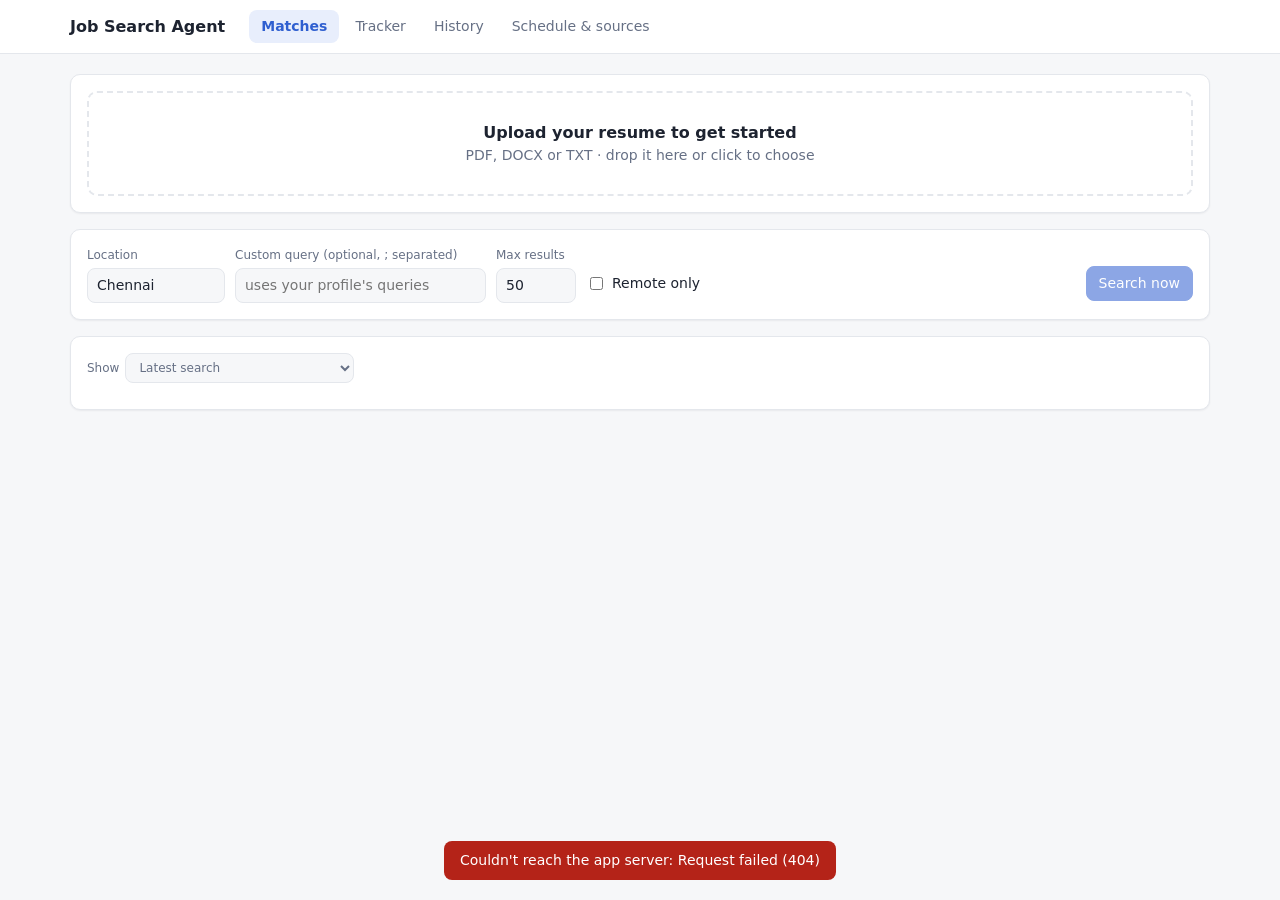
==== JobSearchAgent/static/index.html @ 3f8d6806 "Added jobsearch agent" ====
<!doctype html>
<html lang="en">
<head>
<meta charset="utf-8">
<meta name="viewport" content="width=device-width, initial-scale=1">
<title>Job Search Agent</title>
<style>
  :root {
    --bg: #f6f7f9; --panel: #fff; --text: #1d2330; --muted: #667085; --line: #e4e7ec;
    --accent: #2f5fd0; --accent-soft: #e8eefc; --good: #137a4b; --good-soft: #e3f4ec;
    --warn: #a15c07; --warn-soft: #fdf1df; --bad: #b42318; --bad-soft: #fde8e6;
    --radius: 10px; --shadow: 0 1px 2px rgba(16,24,40,.06);
  }
  @media (prefers-color-scheme: dark) {
    :root {
      --bg: #101318; --panel: #181c23; --text: #e6e9ef; --muted: #98a2b3; --line: #2a303a;
      --accent: #7da2ff; --accent-soft: #1f2a44; --good: #5fd39b; --good-soft: #15312a;
      --warn: #f3b75b; --warn-soft: #3a2c14; --bad: #ff8a80; --bad-soft: #3c1d1b; --shadow: none;
    }
  }
  * { box-sizing: border-box; }
  body { margin: 0; background: var(--bg); color: var(--text);
         font: 14px/1.5 system-ui, -apple-system, "Segoe UI", Roboto, sans-serif; }
  a { color: var(--accent); }
  button, input, select, textarea { font: inherit; color: inherit; }
  header { position: sticky; top: 0; z-index: 5; background: var(--panel); border-bottom: 1px solid var(--line); }
  .bar { max-width: 1180px; margin: 0 auto; padding: 10px 20px; display: flex; gap: 16px; align-items: center; flex-wrap: wrap; }
  .brand { font-weight: 700; font-size: 16px; margin-right: 8px; }
  nav { display: flex; gap: 4px; }
  nav button { border: 0; background: none; padding: 6px 12px; border-radius: 8px; cursor: pointer; color: var(--muted); }
  nav button.active { background: var(--accent-soft); color: var(--accent); font-weight: 600; }
  .grow { flex: 1; }
  .chips { display: flex; gap: 6px; flex-wrap: wrap; align-items: center; }
  .chip { display: inline-flex; align-items: center; gap: 4px; padding: 1px 9px; border-radius: 999px;
          font-size: 12px; background: var(--bg); border: 1px solid var(--line); color: var(--muted); white-space: nowrap; }
  .chip.good { background: var(--good-soft); color: var(--good); border-color: transparent; }
  .chip.warn { background: var(--warn-soft); color: var(--warn); border-color: transparent; }
  .chip.bad { background: var(--bad-soft); color: var(--bad); border-color: transparent; }
  .chip.accent { background: var(--accent-soft); color: var(--accent); border-color: transparent; }
  main { max-width: 1180px; margin: 0 auto; padding: 20px; }
  .panel { background: var(--panel); border: 1px solid var(--line); border-radius: var(--radius); box-shadow: var(--shadow); padding: 16px; margin-bottom: 16px; }
  h2 { font-size: 15px; margin: 0 0 10px; }
  .muted { color: var(--muted); }
  .small { font-size: 12px; }
  .row { display: flex; gap: 10px; flex-wrap: wrap; align-items: center; }
  .btn { border: 1px solid var(--line); background: var(--panel); padding: 6px 12px; border-radius: 8px; cursor: pointer; }
  .btn:hover { border-color: var(--accent); }
  .btn.primary { background: var(--accent); border-color: var(--accent); color: #fff; }
  .btn:disabled { opacity: .55; cursor: default; }
  .btn.sm { padding: 2px 9px; font-size: 12px; }
  .btn.on { background: var(--accent-soft); border-color: var(--accent); color: var(--accent); font-weight: 600; }
  input[type=text], input[type=time], input[type=number], select, textarea {
    border: 1px solid var(--line); background: var(--bg); border-radius: 8px; padding: 6px 9px; }
  textarea { width: 100%; resize: vertical; }
  label.inline { display: inline-flex; gap: 6px; align-items: center; }
  .field { display: flex; flex-direction: column; gap: 4px; }
  .field > span { font-size: 12px; color: var(--muted); }
  .profile-grid { display: grid; grid-template-columns: 1fr auto; gap: 12px; }
  .drop { border: 2px dashed var(--line); border-radius: var(--radius); padding: 28px; text-align: center; cursor: pointer; }
  .drop.over { border-color: var(--accent); background: var(--accent-soft); }
  .summary { display: flex; gap: 14px; flex-wrap: wrap; align-items: baseline; margin-bottom: 10px; }
  .summary b { font-size: 18px; }
  .job { display: grid; grid-template-columns: 56px 1fr; gap: 14px; padding: 14px 0; border-top: 1px solid var(--line); }
  .job:first-child { border-top: 0; }
  .score { width: 52px; height: 52px; border-radius: 12px; display: grid; place-items: center; font-weight: 700; font-size: 18px; }
  .score.s-high { background: var(--good-soft); color: var(--good); }
  .score.s-mid { background: var(--accent-soft); color: var(--accent); }
  .score.s-low { background: var(--bg); color: var(--muted); }
  .score small { display: block; font-size: 9px; font-weight: 500; margin-top: -6px; opacity: .8; }
  .job h3 { margin: 0; font-size: 15px; }
  .job h3 a { color: var(--text); text-decoration: none; }
  .job h3 a:hover { color: var(--accent); text-decoration: underline; }
  .meta { color: var(--muted); font-size: 13px; display: flex; gap: 10px; flex-wrap: wrap; margin: 2px 0 6px; }
  .reason { margin: 4px 0 6px; }
  .skills { display: flex; gap: 4px; flex-wrap: wrap; margin: 4px 0; }
  .actions { display: flex; gap: 6px; flex-wrap: wrap; margin-top: 8px; align-items: center; }
  details summary { cursor: pointer; color: var(--muted); font-size: 12px; }
  .desc { white-space: pre-wrap; font-size: 13px; max-height: 320px; overflow: auto; background: var(--bg); padding: 10px; border-radius: 8px; margin-top: 6px; }
  table { width: 100%; border-collapse: collapse; }
  th, td { text-align: left; padding: 8px; border-top: 1px solid var(--line); vertical-align: top; }
  th { font-size: 12px; color: var(--muted); font-weight: 600; border-top: 0; }
  tr.click { cursor: pointer; }
  tr.click:hover td { background: var(--bg); }
  .tracker-item { border-top: 1px solid var(--line); padding: 12px 0; display: grid; grid-template-columns: 1fr 260px; gap: 12px; }
  .toast { position: fixed; bottom: 20px; left: 50%; transform: translateX(-50%); background: var(--text); color: var(--bg);
           padding: 9px 16px; border-radius: 8px; z-index: 20; max-width: 90vw; }
  .toast.error { background: var(--bad); color: #fff; }
  .spinner { display: inline-block; width: 14px; height: 14px; border: 2px solid currentColor; border-right-color: transparent;
             border-radius: 50%; animation: spin .8s linear infinite; vertical-align: -2px; }
  @keyframes spin { to { transform: rotate(360deg); } }
  .empty { text-align: center; padding: 30px; color: var(--muted); }
  a.btn { text-decoration: none; color: inherit; display: inline-block; }
  dialog { border: 1px solid var(--line); border-radius: 14px; background: var(--panel); color: var(--text);
           width: min(860px, calc(100vw - 32px)); max-height: calc(100vh - 48px); padding: 0; }
  dialog::backdrop { background: rgba(0,0,0,.45); }
  .dlg-head { display: flex; gap: 10px; align-items: center; padding: 14px 18px; border-bottom: 1px solid var(--line);
              position: sticky; top: 0; background: var(--panel); }
  .dlg-body { padding: 16px 18px; }
  .letter { white-space: pre-wrap; background: var(--bg); border-radius: 8px; padding: 14px; font-size: 14px; line-height: 1.6; }
  .kit h4 { margin: 18px 0 6px; font-size: 13px; text-transform: uppercase; letter-spacing: .04em; color: var(--muted); }
  .kit ul { margin: 0; padding-left: 20px; }
  .kit li { margin: 4px 0; }
  .hidden { display: none !important; }
  @media (max-width: 720px) {
    .tracker-item, .profile-grid { grid-template-columns: 1fr; }
    .job { grid-template-columns: 44px 1fr; }
    .score { width: 42px; height: 42px; font-size: 15px; }
  }
</style>
</head>
<body>
<header>
  <div class="bar">
    <span class="brand">Job Search Agent</span>
    <nav id="tabs">
      <button data-tab="matches" class="active">Matches</button>
      <button data-tab="tracker">Tracker <span id="tracker-count" class="muted"></span></button>
      <button data-tab="history">History</button>
      <button data-tab="settings">Schedule &amp; sources</button>
    </nav>
    <span class="grow"></span>
    <div id="header-chips" class="chips"></div>
  </div>
</header>

<main>
  <!-- ============================ MATCHES ============================ -->
  <section id="tab-matches">
    <div class="panel" id="profile-panel">
      <div id="upload-box" class="drop hidden">
        <div style="font-size:16px;font-weight:600">Upload your resume to get started</div>
        <div class="muted">PDF, DOCX or TXT · drop it here or click to choose</div>
      </div>
      <div id="profile-view" class="hidden"></div>
      <input type="file" id="file-input" accept=".pdf,.docx,.txt,.md" hidden>
    </div>

    <div class="panel" id="search-panel">
      <div class="row">
        <label class="field"><span>Location</span><input type="text" id="s-location" value="Chennai" size="12"></label>
        <label class="field"><span>Custom query (optional, ; separated)</span><input type="text" id="s-query" size="28" placeholder="uses your profile's queries"></label>
        <label class="field"><span>Max results</span><input type="number" id="s-max" value="50" min="5" max="200" style="width:80px"></label>
        <label class="inline" style="margin-top:18px"><input type="checkbox" id="s-remote"> Remote only</label>
        <span class="grow"></span>
        <button class="btn primary" id="search-btn" style="margin-top:18px">Search now</button>
      </div>
    </div>

    <div class="panel" id="results-panel">
      <div class="row" style="margin-bottom:10px">
        <label class="inline small muted">Show
          <select id="view">
            <option value="latest">Latest search</option>
            <option value="1">Today — all searches combined</option>
            <option value="3">Last 3 days — combined</option>
            <option value="7">Last 7 days — combined</option>
            <option value="14">Last 14 days — combined</option>
            <option value="saved" hidden>A saved search (from History)</option>
          </select>
        </label>
        <span class="small muted" id="view-note"></span>
      </div>
      <div id="results-head"></div>
      <div class="row hidden" id="filter-row" style="margin-bottom:6px">
        <div class="chips" id="filters">
          <button class="btn sm on" data-filter="all">All</button>
          <button class="btn sm" data-filter="new">New</button>
          <button class="btn sm" data-filter="local">Chennai</button>
          <button class="btn sm" data-filter="remote">Remote</button>
          <button class="btn sm" data-filter="untracked">Not acted on</button>
        </div>
        <span class="grow"></span>
        <label class="inline small muted">Sort
          <select id="sort"><option value="score">Best match</option><option value="date">Newest</option></select>
        </label>
      </div>
      <div id="jobs"></div>
    </div>
  </section>

  <!-- ============================ TRACKER ============================ -->
  <section id="tab-tracker" class="hidden">
    <div class="panel">
      <div class="row" style="margin-bottom:8px">
        <h2 style="margin:0">Applications</h2>
        <a class="btn sm" href="/api/tracker/export?format=xlsx">Export Excel</a>
        <a class="btn sm" href="/api/tracker/export?format=csv">CSV</a>
        <span class="grow"></span>
        <div class="chips" id="tracker-filters"></div>
      </div>
      <div id="tracker-list"></div>
    </div>
  </section>

  <!-- ============================ HISTORY ============================ -->
  <section id="tab-history" class="hidden">
    <div class="panel">
      <h2>Search history <span class="muted small">(last 20 · click to open)</span></h2>
      <div style="overflow-x:auto"><table id="history-table"></table></div>
    </div>
  </section>

  <!-- ============================ SETTINGS ============================ -->
  <section id="tab-settings" class="hidden">
    <div class="panel">
      <h2>Daily search</h2>
      <p class="muted small" style="margin-top:0">Runs automatically while this app is running. If the app was closed at the scheduled time, it catches up shortly after you start it.</p>
      <div class="row">
        <label class="inline"><input type="checkbox" id="sc-enabled"> Enabled</label>
        <label class="field"><span>Time (India)</span><input type="time" id="sc-time"></label>
        <label class="field"><span>Location</span><input type="text" id="sc-location" size="12"></label>
        <label class="field"><span>Max results</span><input type="number" id="sc-max" min="5" max="200" style="width:80px"></label>
        <label class="inline" style="margin-top:18px"><input type="checkbox" id="sc-remote"> Remote only</label>
        <span class="grow"></span>
        <button class="btn" id="sc-save" style="margin-top:18px">Save</button>
        <button class="btn primary" id="sc-run" style="margin-top:18px">Run now</button>
      </div>
      <div id="sc-state" class="small" style="margin-top:12px"></div>
    </div>
    <div class="panel">
      <h2>Sources &amp; quota</h2>
      <div style="overflow-x:auto"><table id="sources-table"></table></div>
      <p class="muted small">API keys live in the <code>.env</code> file next to the app. Free quotas are read from the providers, so usage outside this app is counted too.</p>
    </div>
  </section>
</main>

<dialog id="kit-dialog">
  <div class="dlg-head">
    <div style="flex:1;min-width:0">
      <div style="font-weight:600" id="kit-title"></div>
      <div class="small muted" id="kit-sub"></div>
    </div>
    <select id="kit-tone" title="Tone">
      <option value="professional">Professional</option><option value="warm">Warm</option><option value="concise">Concise</option>
    </select>
    <button class="btn sm" id="kit-regen">Regenerate</button>
    <button class="btn sm" id="kit-close" aria-label="Close">✕</button>
  </div>
  <div class="dlg-body kit" id="kit-body"></div>
</dialog>

<dialog id="co-dialog">
  <div class="dlg-head">
    <div style="flex:1;min-width:0">
      <div style="font-weight:600" id="co-title"></div>
      <div class="small muted" id="co-sub"></div>
    </div>
    <button class="btn sm" id="co-refresh">Refresh</button>
    <button class="btn sm" id="co-close" aria-label="Close">✕</button>
  </div>
  <div class="dlg-body kit">
    <h4 style="margin-top:0">Check it yourself (live pages)</h4>
    <div class="chips" id="co-links"></div>
    <div id="co-body" style="margin-top:6px"></div>
  </div>
</dialog>

<script>
"use strict";
// ---------------------------------------------------------------- helpers
const $ = (sel, root = document) => root.querySelector(sel);
const $$ = (sel, root = document) => [...root.querySelectorAll(sel)];

/** Build DOM safely: h("a", {href, class}, "text", childNode, ...). Never uses innerHTML. */
function h(tag, attrs = {}, ...children) {
  const el = document.createElement(tag);
  for (const [k, v] of Object.entries(attrs || {})) {
    if (v === null || v === undefined || v === false) continue;
    if (k === "class") el.className = v;
    else if (k.startsWith("on")) el.addEventListener(k.slice(2), v);
    else if (k === "href") el.setAttribute("href", safeUrl(v));
    else el.setAttribute(k, v === true ? "" : v);
  }
  for (const c of children.flat()) {
    if (c === null || c === undefined || c === false) continue;
    el.append(c instanceof Node ? c : document.createTextNode(String(c)));
  }
  return el;
}
function safeUrl(u) {
  try { const url = new URL(u, location.href); return ["http:", "https:"].includes(url.protocol) ? url.href : "#"; }
  catch { return "#"; }
}
function clear(el, ...children) { el.replaceChildren(...children.flat().filter(Boolean)); return el; }

async function api(path, opts = {}) {
  const init = { ...opts, headers: { ...(opts.body && !(opts.body instanceof FormData) ? { "Content-Type": "application/json" } : {}) } };
  if (opts.body && !(opts.body instanceof FormData)) init.body = JSON.stringify(opts.body);
  const res = await fetch(path, init);
  if (res.status === 204) return null;
  const data = await res.json().catch(() => ({}));
  if (!res.ok) {
    const detail = Array.isArray(data.detail) ? data.detail.map(d => d.msg).join("; ") : data.detail;
    throw Object.assign(new Error(detail || `Request failed (${res.status})`), { status: res.status });
  }
  return data;
}

let toastTimer;
function toast(msg, isError = false) {
  $(".toast")?.remove();
  const t = h("div", { class: "toast" + (isError ? " error" : "") }, msg);
  document.body.append(t);
  clearTimeout(toastTimer);
  toastTimer = setTimeout(() => t.remove(), isError ? 6000 : 2800);
}

function ago(iso) {
  if (!iso) return "";
  const d = new Date(iso);
  if (isNaN(d)) return iso;
  const s = (Date.now() - d) / 1000;
  if (s < 3600) return "just now";
  if (s < 86400) return `${Math.floor(s / 3600)}h ago`;
  const days = Math.floor(s / 86400);
  return days === 1 ? "yesterday" : days < 60 ? `${days} days ago` : d.toLocaleDateString();
}
const fmtDateTime = iso => iso ? new Date(iso).toLocaleString([], { dateStyle: "medium", timeStyle: "short" }) : "—";
const SOURCE_LABEL = { remotive: "Remotive", arbeitnow: "Arbeitnow", himalayas: "Himalayas", jobicy: "Jobicy",
  ats_boards: "Company boards", greenhouse: "Greenhouse", lever: "Lever", ashby: "Ashby",
  adzuna: "Adzuna", jsearch: "JSearch", serpapi: "Google Jobs" };
const EXCLUDE_LABEL = { remote_restricted: "remote but restricted to other countries", other_city: "other Indian cities",
  other_country: "outside India", unknown_location: "no clear location", not_remote: "not remote", dismissed: "dismissed by you" };
const STATUSES = ["saved", "applied", "interviewing", "offer", "rejected", "dismissed"];
const STATUS_LABEL = { saved: "Saved", applied: "Applied", interviewing: "Interviewing", offer: "Offer", rejected: "Rejected", dismissed: "Dismissed" };

// ---------------------------------------------------------------- state
const state = { status: null, profile: null, search: null, filter: "all", sort: "score", trackerFilter: "active" };

// ---------------------------------------------------------------- tabs
$$("#tabs button").forEach(b => b.addEventListener("click", () => showTab(b.dataset.tab)));
function showTab(name) {
  if (!$(`#tab-${name}`)) name = "matches";
  const wanted = name === "matches" ? "" : `#${name}`;
  if (location.hash !== wanted) history.replaceState(null, "", location.pathname + wanted);
  $$("#tabs button").forEach(b => b.classList.toggle("active", b.dataset.tab === name));
  $$("main > section").forEach(s => s.classList.toggle("hidden", s.id !== `tab-${name}`));
  if (name === "tracker") loadTracker();
  if (name === "history") loadHistory();
  if (name === "settings") renderSettings();
}

// ---------------------------------------------------------------- status / header
async function loadStatus() {
  state.status = await api("/api/status");
  renderHeader();
  const n = Object.entries(state.status.tracker).filter(([s]) => s !== "dismissed").reduce((a, [, c]) => a + c, 0);
  $("#tracker-count").textContent = n ? `(${n})` : "";
}
function quotaLeft(source) {
  const q = state.status?.quota?.[source];
  if (!q || q.remaining === undefined || q.remaining === null) return null;
  if (q.reset_at && new Date(q.reset_at) <= new Date()) return null;
  return q.remaining;
}
function renderHeader() {
  const s = state.status, chips = [];
  const sc = s.schedule;
  if (sc.running) chips.push(h("span", { class: "chip accent" }, h("span", { class: "spinner" }), " Daily search running"));
  else if (sc.settings.enabled) chips.push(h("span", { class: "chip", title: sc.state.last_message || "" },
    `Next search ${new Date(sc.next_run_at).toLocaleString([], { weekday: "short", hour: "2-digit", minute: "2-digit" })}`));
  else chips.push(h("span", { class: "chip warn" }, "Daily search off"));
  for (const src of ["jsearch", "serpapi"]) {
    const info = s.sources.find(x => x.name === src);
    if (!info?.configured) continue;
    const left = quotaLeft(src);
    if (left !== null) chips.push(h("span", { class: "chip " + (left < 15 ? "warn" : ""), title: "Free API calls left" }, `${SOURCE_LABEL[src]}: ${left} left`));
  }
  if (!s.gemini_configured) chips.push(h("span", { class: "chip warn", title: "Add GEMINI_API_KEY to .env for AI scoring" }, "AI scoring off"));
  clear($("#header-chips"), chips);
}

// ---------------------------------------------------------------- profile
const dropBox = $("#upload-box"), fileInput = $("#file-input");
dropBox.addEventListener("click", () => fileInput.click());
dropBox.addEventListener("dragover", e => { e.preventDefault(); dropBox.classList.add("over"); });
dropBox.addEventListener("dragleave", () => dropBox.classList.remove("over"));
dropBox.addEventListener("drop", e => { e.preventDefault(); dropBox.classList.remove("over"); if (e.dataTransfer.files[0]) uploadResume(e.dataTransfer.files[0]); });
fileInput.addEventListener("change", () => { if (fileInput.files[0]) uploadResume(fileInput.files[0]); fileInput.value = ""; });

async function uploadResume(file) {
  const view = $("#profile-view");
  dropBox.classList.add("hidden"); view.classList.remove("hidden");
  clear(view, h("div", { class: "muted" }, h("span", { class: "spinner" }), ` Reading ${file.name}… (AI analysis can take up to a minute)`));
  const form = new FormData(); form.append("file", file);
  try {
    const res = await api("/api/resume", { method: "POST", body: form });
    state.profile = res.profile; state.resumeFile = res.file;
    toast(res.reused ? "Same resume as before — kept your saved profile (no AI re-analysis)" : "Resume analysed and saved");
    await loadStatus();
  } catch (e) { toast(e.message, true); }
  renderProfile();
}

async function reanalyzeResume(btn) {
  if (!btn.dataset.armed) {  // two-step confirm: this overwrites manual edits
    btn.dataset.armed = "1"; btn.textContent = "Click again to confirm (overwrites edits)";
    setTimeout(() => { if (btn.isConnected) { delete btn.dataset.armed; btn.textContent = "Re-analyse"; } }, 5000);
    return;
  }
  btn.disabled = true; clear(btn, h("span", { class: "spinner" }), " Analysing…");
  try {
    const res = await api("/api/resume/reanalyze", { method: "POST" });
    state.profile = res.profile; toast("Resume re-analysed");
  } catch (e) { toast(e.message, true); }
  renderProfile();
}

async function loadProfile() {
  try { state.profile = await api("/api/profile"); } catch (e) { if (e.status !== 404) throw e; state.profile = null; }
  try { state.resumeFile = await api("/api/resume"); } catch (e) { if (e.status !== 404) throw e; state.resumeFile = null; }
  renderProfile();
}

function renderProfile(editing = false) {
  const p = state.profile, view = $("#profile-view");
  dropBox.classList.toggle("hidden", !!p); view.classList.toggle("hidden", !p);
  $("#search-btn").disabled = !p;
  if (!p) return;
  if (editing) return renderProfileEditor(p, view);
  const facts = [p.seniority, p.years_of_experience != null ? `${p.years_of_experience} yrs` : null,
                 p.preferred_locations?.join(" / ")].filter(Boolean).join(" · ");
  clear(view, h("div", { class: "profile-grid" },
    h("div", {},
      h("div", { class: "row" }, h("h2", { style: "margin:0" }, p.candidate_name || "Your profile"),
        h("span", { class: "muted small" }, facts),
        h("span", { class: "chip" + (p.analysis_engine === "gemini" ? " accent" : "") }, p.analysis_engine === "gemini" ? "AI-parsed" : p.analysis_engine)),
      p.summary ? h("p", { class: "muted", style: "margin:6px 0" }, p.summary) : null,
      h("div", { class: "skills" }, h("span", { class: "small muted" }, "Roles:"), p.target_roles.map(r => h("span", { class: "chip accent" }, r))),
      h("div", { class: "skills" }, h("span", { class: "small muted" }, "Searches:"), p.search_queries.map(q => h("span", { class: "chip" }, q))),
      h("details", {}, h("summary", {}, `${p.skills.length} skills`),
        h("div", { class: "skills" }, p.skills.map(s => h("span", { class: "chip" }, s)))),
      state.resumeFile ? h("div", { class: "small muted", style: "margin-top:6px" }, "Saved resume: ",
        h("a", { href: "/api/resume/file" }, state.resumeFile.filename),
        ` · uploaded ${new Date(state.resumeFile.uploaded_at).toLocaleDateString()} · analysed once, reused for every search`) : null),
    h("div", { class: "row", style: "align-items:flex-start" },
      h("button", { class: "btn sm", onclick: () => renderProfile(true) }, "Edit"),
      h("button", { class: "btn sm", onclick: () => fileInput.click() }, "Upload new resume"),
      state.resumeFile ? h("button", { class: "btn sm", title: "Run the AI analysis again on the saved resume",
        onclick: e => reanalyzeResume(e.currentTarget) }, "Re-analyse") : null)));
}

function renderProfileEditor(p, view) {
  const field = (label, value, id, rows = 2) => h("label", { class: "field" }, h("span", {}, label),
    h("textarea", { id, rows }, value));
  clear(view,
    h("h2", {}, "Edit profile"), h("p", { class: "muted small", style: "margin-top:0" }, "Comma-separated. Searches use the queries; scoring uses roles and skills."),
    h("div", { class: "row", style: "align-items:flex-start" },
      h("label", { class: "field" }, h("span", {}, "Name"), h("input", { type: "text", id: "e-name", value: p.candidate_name })),
      h("label", { class: "field" }, h("span", {}, "Years of experience"), h("input", { type: "number", id: "e-years", step: "0.5", min: "0", value: p.years_of_experience ?? "", style: "width:90px" })),
      h("label", { class: "field" }, h("span", {}, "Seniority"),
        h("select", { id: "e-seniority" }, ["", "Entry", "Junior", "Mid", "Senior", "Lead"].map(s => h("option", { value: s, selected: s === p.seniority }, s || "—"))))),
    field("Target roles", p.target_roles.join(", "), "e-roles"),
    field("Search queries", p.search_queries.join(", "), "e-queries"),
    field("Skills", p.skills.join(", "), "e-skills", 3),
    h("div", { class: "row", style: "margin-top:8px" },
      h("button", { class: "btn primary", onclick: saveProfile }, "Save"),
      h("button", { class: "btn", onclick: () => renderProfile() }, "Cancel")));
}
const splitList = v => v.split(/[,\n]/).map(s => s.trim()).filter(Boolean);
async function saveProfile() {
  const years = $("#e-years").value;
  const updated = { ...state.profile, candidate_name: $("#e-name").value.trim(),
    years_of_experience: years === "" ? null : Number(years), seniority: $("#e-seniority").value,
    target_roles: splitList($("#e-roles").value), search_queries: splitList($("#e-queries").value), skills: splitList($("#e-skills").value) };
  try { state.profile = await api("/api/profile", { method: "PUT", body: updated }); toast("Profile saved"); renderProfile(); }
  catch (e) { toast(e.message, true); }
}

// ---------------------------------------------------------------- search
$("#search-btn").addEventListener("click", runSearch);
async function runSearch() {
  const btn = $("#search-btn");
  btn.disabled = true; clear(btn, h("span", { class: "spinner" }), " Searching…");
  clear($("#results-head"), h("div", { class: "muted" }, "Searching all sources, filtering and scoring — usually 20–60 seconds."));
  clear($("#jobs"));
  try {
    const resp = await api("/api/search", { method: "POST", body: {
      location: $("#s-location").value.trim() || "Chennai", remote_only: $("#s-remote").checked,
      max_results: Number($("#s-max").value) || 50, custom_query: $("#s-query").value.trim() } });
    state.search = { summary: null, response: resp };
    setView("latest");
    renderResults();
    loadStatus();
  } catch (e) { toast(e.message, true); clear($("#results-head")); }
  finally { btn.disabled = !state.profile; btn.textContent = "Search now"; }
}

$("#view").addEventListener("change", e => {
  const v = e.target.value;
  if (v === "latest") loadLatestSearch();
  else if (v !== "saved") loadCombined(Number(v));
});
function setView(value, note = "") { $("#view").value = value; $("#view-note").textContent = note; }

async function loadCombined(days) {
  setView(String(days));
  clear($("#results-head"), h("div", { class: "muted" }, h("span", { class: "spinner" }), " Combining saved searches…"));
  try {
    const c = await api(`/api/searches/combined?days=${days}`);
    state.search = { summary: null, response: c.response, combined: c };
    renderResults();
  } catch (e) { toast(e.message, true); }
}

async function loadLatestSearch() {
  setView("latest");
  try { state.search = await api("/api/searches/latest"); } catch (e) { if (e.status !== 404) throw e; state.search = null; }
  renderResults();
}

$$("#filters button").forEach(b => b.addEventListener("click", () => {
  state.filter = b.dataset.filter;
  $$("#filters button").forEach(x => x.classList.toggle("on", x === b));
  renderJobs();
}));
$("#sort").addEventListener("change", e => { state.sort = e.target.value; renderJobs(); });

function renderResults() {
  const head = $("#results-head");
  $("#filter-row").classList.toggle("hidden", !state.search);
  if (!state.search) {
    clear(head, h("div", { class: "empty" }, state.profile ? "No searches yet — press Search now." : "Upload your resume, then search."));
    clear($("#jobs")); return;
  }
  const r = state.search.response, when = state.search.summary, combined = state.search.combined;
  const excluded = Object.entries(r.excluded || {}).filter(([, n]) => n);
  if (combined) {
    const exportUrl = fmt => `/api/searches/combined/export?days=${combined.days}&format=${fmt}`;
    const from = new Date(combined.start).toLocaleDateString([], { day: "numeric", month: "short" });
    clear(head, h("div", { class: "summary" },
      h("span", {}, h("b", {}, r.total_returned), " unique jobs"),
      h("span", { class: "chip good" }, `${r.new_count} new in this period`),
      h("span", { class: "muted small" },
        `from ${combined.searches.length} search${combined.searches.length === 1 ? "" : "es"} since ${from} · ` +
        `${combined.total_listings} listings · ${combined.duplicates_removed} duplicates removed`),
      h("span", { class: "grow" }),
      r.total_returned ? h("a", { class: "btn sm", href: exportUrl("xlsx") }, "Export Excel") : null,
      r.total_returned ? h("a", { class: "btn sm", href: exportUrl("csv") }, "CSV") : null),
      combined.searches.length ? null : h("div", { class: "empty" }, "No saved searches in this period."));
    return renderJobs();
  }
  clear(head,
    h("div", { class: "summary" },
      h("span", {}, h("b", {}, r.total_returned), " matches"),
      h("span", { class: "chip good" }, `${r.new_count} new`),
      h("span", { class: "muted small" }, `from ${r.total_fetched} fetched · ${r.duplicates_merged} duplicates merged`),
      h("span", { class: "chip" + (r.scoring_engine === "gemini" ? " accent" : r.scoring_engine.includes("failed") ? " warn" : "") },
        r.scoring_engine === "gemini" ? "AI-scored" : r.scoring_engine.startsWith("gemini") ? "AI-scored (partly)" : r.scoring_engine.includes("failed") ? "AI scoring failed — local scores" : "Local scoring"),
      when ? h("span", { class: "muted small" }, `${when.trigger === "scheduled" ? "Daily search" : "Search"} · ${fmtDateTime(when.created_at)}`) : null,
      h("span", { class: "grow" }),
      r.search_id ? h("a", { class: "btn sm", href: `/api/searches/${encodeURIComponent(r.search_id)}/export?format=xlsx` }, "Export Excel") : null,
      r.search_id ? h("a", { class: "btn sm", href: `/api/searches/${encodeURIComponent(r.search_id)}/export?format=csv` }, "CSV") : null),
    h("div", { class: "chips", style: "margin-bottom:6px" }, r.sources.map(s =>
      h("span", { class: "chip " + (s.status === "ok" ? (s.count ? "good" : "") : s.status === "error" ? "bad" : ""), title: s.message || "" },
        `${SOURCE_LABEL[s.source] || s.source}: ${s.status === "ok" ? s.count : s.status}`))),
    excluded.length ? h("details", { class: "small", style: "margin-bottom:8px" },
      h("summary", {}, `Hidden: ${excluded.reduce((a, [, n]) => a + n, 0)} jobs`),
      h("ul", { class: "muted", style: "margin:4px 0" }, excluded.map(([k, n]) => h("li", {}, `${n} — ${EXCLUDE_LABEL[k] || k}`)))) : null);
  renderJobs();
}

function visibleJobs() {
  let jobs = [...(state.search?.response.jobs || [])];
  const f = state.filter;
  if (f === "new") jobs = jobs.filter(j => j.is_new);
  if (f === "local" || f === "remote") jobs = jobs.filter(j => j.location_match === f);
  if (f === "untracked") jobs = jobs.filter(j => !j.tracking_status);
  if (state.sort === "date") jobs.sort((a, b) => (Date.parse(b.posted_at) || 0) - (Date.parse(a.posted_at) || 0));
  return jobs;
}

function renderJobs() {
  const jobs = visibleJobs();
  if (!state.search) return;
  clear($("#jobs"), jobs.length ? jobs.map(jobCard) : h("div", { class: "empty" }, "No jobs match this filter."));
}

function jobCard(j) {
  const cls = j.match_score >= 75 ? "s-high" : j.match_score >= 55 ? "s-mid" : "s-low";
  const sourceLinks = [h("a", { href: j.url, target: "_blank", rel: "noopener" }, SOURCE_LABEL[j.source] || j.source),
    ...(j.alt_links || []).map(l => h("a", { href: l.url, target: "_blank", rel: "noopener" }, SOURCE_LABEL[l.source] || l.source))];
  const linkList = sourceLinks.flatMap((a, i) => i ? [", ", a] : [a]);
  return h("article", { class: "job", "data-key": j.key },
    h("div", { class: "score " + cls, title: `Scored by ${j.scoring_engine}` }, h("div", {}, j.match_score, h("small", {}, j.scoring_engine === "gemini" ? "AI" : "local"))),
    h("div", {},
      h("div", { class: "row", style: "gap:8px" },
        h("h3", {}, h("a", { href: j.url, target: "_blank", rel: "noopener" }, j.title)),
        j.is_new ? h("span", { class: "chip good" }, "NEW") : null,
        j.appearances > 1 ? h("span", { class: "chip", title: `First seen ${fmtDateTime(j.first_seen)}` },
          `Seen in ${j.appearances} searches`) : null,
        j.tracking_status ? h("span", { class: "chip accent" }, STATUS_LABEL[j.tracking_status]) : null),
      h("div", { class: "meta" },
        h("span", {}, h("b", {}, j.company)),
        h("span", {}, (j.location_match === "local" ? "📍 " : "🌐 ") + j.location),
        j.salary ? h("span", {}, j.salary) : null,
        j.employment_type ? h("span", {}, j.employment_type) : null,
        j.posted_at ? h("span", {}, "Posted " + ago(j.posted_at)) : null),
      j.match_reasoning ? h("div", { class: "reason" }, j.match_reasoning) : null,
      (j.matched_skills.length || j.missing_skills.length) ? h("div", { class: "skills" },
        j.matched_skills.slice(0, 10).map(s => h("span", { class: "chip good" }, "✓ " + s)),
        j.missing_skills.slice(0, 6).map(s => h("span", { class: "chip warn" }, "✗ " + s))) : null,
      h("div", { class: "actions" },
        ["saved", "applied", "dismissed"].map(st => h("button", {
          class: "btn sm" + (j.tracking_status === st ? " on" : ""),
          onclick: () => setJobStatus(j, j.tracking_status === st ? null : st) },
          { saved: "★ Save", applied: "✓ Applied", dismissed: "✕ Not interested" }[st])),
        h("button", { class: "btn sm", onclick: () => openKit(j) }, "✉ Cover letter & tips"),
        h("button", { class: "btn sm", onclick: () => openCompany(j) }, "🏢 Company"),
        h("span", { class: "small muted" }, "Apply via: ", linkList)),
      j.description ? h("details", {}, h("summary", {}, "Job description"), h("div", { class: "desc" }, j.description)) : null));
}

async function setJobStatus(job, status) {
  try {
    if (status === null) await api(`/api/tracker/${encodeURIComponent(job.key)}`, { method: "DELETE" });
    else await api("/api/tracker", { method: "POST", body: { job, status } });
    const jobs = state.search.response.jobs;
    if (status === "dismissed") state.search.response.jobs = jobs.filter(x => x.key !== job.key);
    else jobs.forEach(x => { if (x.key === job.key) x.tracking_status = status || ""; });
    renderJobs(); loadStatus();
    toast(status === "dismissed" ? "Hidden — won't show again" : status ? `Marked ${STATUS_LABEL[status].toLowerCase()}` : "Removed from tracker");
  } catch (e) { toast(e.message, true); }
}

// ---------------------------------------------------------------- application kit
const kitDialog = $("#kit-dialog");
let kitJob = null;
$("#kit-close").addEventListener("click", () => kitDialog.close());
$("#kit-tone").addEventListener("change", () => loadKit(false));
$("#kit-regen").addEventListener("click", () => loadKit(true));

function openKit(job) {
  kitJob = job;
  $("#kit-title").textContent = job.title;
  $("#kit-sub").textContent = `${job.company} · ${job.location}`;
  kitDialog.showModal();
  loadKit(false);
}

async function loadKit(regenerate) {
  const job = kitJob, body = $("#kit-body"), tone = $("#kit-tone").value;
  if (!state.status?.gemini_configured) {
    return clear(body, h("div", { class: "empty" }, "Cover letters need a Gemini API key — add GEMINI_API_KEY to .env and restart."));
  }
  $("#kit-regen").disabled = true;
  clear(body, h("div", { class: "muted" }, h("span", { class: "spinner" }), " Writing a tailored cover letter from your resume… (10–40 seconds)"));
  try {
    const kit = await api("/api/application-kit", { method: "POST", body: { job, tone, regenerate } });
    if (job !== kitJob) return;  // user opened another job meanwhile
    renderKit(kit);
  } catch (e) {
    if (job === kitJob) clear(body, h("div", { class: "empty" }, e.message));
  } finally { $("#kit-regen").disabled = false; }
}

function copyButton(getText, label = "Copy") {
  return h("button", { class: "btn sm", onclick: async e => {
    try { await navigator.clipboard.writeText(getText()); e.target.textContent = "Copied ✓"; setTimeout(() => e.target.textContent = label, 1500); }
    catch { toast("Couldn't copy — select the text and press Ctrl+C", true); } } }, label);
}

function renderKit(kit) {
  const list = items => items.length ? h("ul", {}, items.map(i => h("li", {}, i))) : h("div", { class: "muted small" }, "—");
  clear($("#kit-body"),
    h("div", { class: "row" }, h("h4", { style: "margin:0" }, "Cover letter"), h("span", { class: "grow" }),
      h("span", { class: "small muted" }, `Generated ${ago(kit.created_at)}`), copyButton(() => kit.cover_letter)),
    h("div", { class: "letter", style: "margin-top:8px" }, kit.cover_letter),
    h("p", { class: "small muted" }, "Written only from facts in your resume — read it through and adjust before sending."),
    h("h4", {}, "Resume tips for this job"), list(kit.resume_tips),
    h("h4", {}, "Keywords to make visible (you have these)"),
    kit.keywords.length ? h("div", { class: "skills" }, kit.keywords.map(k => h("span", { class: "chip good" }, k)), copyButton(() => kit.keywords.join(", "), "Copy all")) : h("div", { class: "muted small" }, "—"),
    h("h4", {}, "Interview talking points"), list(kit.talking_points));
}

// ---------------------------------------------------------------- company insights
const coDialog = $("#co-dialog");
let coJob = null;
$("#co-close").addEventListener("click", () => coDialog.close());
$("#co-refresh").addEventListener("click", () => loadCompany(true));

function openCompany(job) {
  coJob = job;
  $("#co-title").textContent = job.company;
  $("#co-sub").textContent = `Reviews, pay and reputation · for ${job.title}`;
  clear($("#co-links")); clear($("#co-body"));
  coDialog.showModal();
  const q = new URLSearchParams({ company: job.company, role: job.title, location: $("#s-location").value.trim() || "Chennai" });
  api(`/api/company/links?${q}`).then(links => { if (job === coJob) renderCompanyLinks(links); }).catch(() => {});
  loadCompany(false);
}

function renderCompanyLinks(links) {
  clear($("#co-links"), links.map(l => h("a", { class: "btn sm", href: l.url, target: "_blank", rel: "noopener" }, l.label + " ↗")));
}

async function loadCompany(regenerate) {
  const job = coJob, body = $("#co-body");
  $("#co-refresh").disabled = true;
  clear(body, h("div", { class: "muted", style: "margin-top:12px" }, h("span", { class: "spinner" }), " Gathering company insights… (10–30 seconds)"));
  try {
    const res = await api("/api/company/insights", { method: "POST", body: {
      company: job.company, role: job.title, location: $("#s-location").value.trim() || "Chennai", regenerate } });
    if (job !== coJob) return;
    renderCompanyLinks(res.links);
    if (!res.insight) return clear(body, h("p", { class: "muted" }, res.ai_error || "No AI summary available."));
    renderCompany(res.insight);
  } catch (e) { if (job === coJob) clear(body, h("p", { class: "muted" }, e.message)); }
  finally { $("#co-refresh").disabled = false; }
}

function renderCompany(i) {
  const list = items => items.length ? h("ul", {}, items.map(x => h("li", {}, x))) : h("div", { class: "muted small" }, "—");
  const badge = i.grounded
    ? h("span", { class: "chip good" }, "Live Google data")
    : h("span", { class: "chip warn", title: "Your Gemini key can't use Google Search, so this comes from the AI's own knowledge" }, "AI estimate — not checked against live data");
  clear($("#co-body"),
    h("div", { class: "row", style: "margin-top:14px" }, badge, h("span", { class: "small muted" }, `Generated ${ago(i.generated_at)}`)),
    !i.known ? h("p", { class: "chip warn", style: "display:block;margin-top:10px" },
      "The AI doesn't know this company well — use the links above to check reviews.") : null,
    i.overview ? h("p", {}, i.overview) : null,
    i.rating != null ? h("div", { class: "row", style: "gap:8px" },
      h("span", { style: "font-size:22px;font-weight:700" }, i.rating.toFixed(1)),
      h("span", {}, "★".repeat(Math.round(i.rating)) + "☆".repeat(5 - Math.round(i.rating))),
      h("span", { class: "muted small" }, [i.rating_source, i.review_count].filter(Boolean).join(" · "))) : null,
    i.salary_range ? [h("h4", {}, `Pay — ${i.role}`), h("div", {}, h("b", {}, i.salary_range)),
      i.salary_note ? h("div", { class: "small muted" }, i.salary_note) : null] : null,
    (i.pros.length || i.cons.length) ? h("div", { class: "profile-grid", style: "grid-template-columns:1fr 1fr" },
      h("div", {}, h("h4", {}, "Employees like"), list(i.pros)),
      h("div", {}, h("h4", {}, "Common complaints"), list(i.cons))) : null,
    i.questions_to_ask.length ? [h("h4", {}, "Questions to ask in the interview"), list(i.questions_to_ask)] : null,
    i.caveats ? h("p", { class: "small muted", style: "margin-top:14px" }, "⚠ ", i.caveats) : null,
    i.sources.length ? [h("h4", {}, "Sources"), h("ul", {}, i.sources.map(s =>
      h("li", {}, h("a", { href: s.url, target: "_blank", rel: "noopener" }, s.label))))] : null);
}

// ---------------------------------------------------------------- tracker
async function loadTracker() {
  const items = await api("/api/tracker");
  const counts = Object.fromEntries(STATUSES.map(s => [s, items.filter(i => i.status === s).length]));
  const filters = [["active", "Active", items.filter(i => !["rejected", "dismissed"].includes(i.status)).length],
    ...STATUSES.map(s => [s, STATUS_LABEL[s], counts[s]])];
  clear($("#tracker-filters"), filters.map(([k, label, n]) => h("button", {
    class: "btn sm" + (state.trackerFilter === k ? " on" : ""), onclick: () => { state.trackerFilter = k; loadTracker(); } }, `${label} ${n}`)));
  const shown = items.filter(i => state.trackerFilter === "active" ? !["rejected", "dismissed"].includes(i.status) : i.status === state.trackerFilter);
  clear($("#tracker-list"), shown.length ? shown.map(trackerItem) : h("div", { class: "empty" },
    items.length ? "Nothing here." : "Nothing tracked yet — use Save / Applied on the Matches tab."));
}

function trackerItem(t) {
  const j = t.job;
  const notes = h("textarea", { rows: 2, placeholder: "Notes (interview dates, contacts…)" }, t.notes);
  notes.addEventListener("change", async () => {
    try { await api(`/api/tracker/${encodeURIComponent(t.key)}`, { method: "PATCH", body: { notes: notes.value } }); toast("Notes saved"); }
    catch (e) { toast(e.message, true); }
  });
  const select = h("select", {}, STATUSES.map(s => h("option", { value: s, selected: s === t.status }, STATUS_LABEL[s])));
  select.addEventListener("change", async () => {
    try { await api(`/api/tracker/${encodeURIComponent(t.key)}`, { method: "PATCH", body: { status: select.value } }); toast(`Moved to ${STATUS_LABEL[select.value]}`); loadTracker(); loadStatus(); }
    catch (e) { toast(e.message, true); }
  });
  return h("div", { class: "tracker-item" },
    h("div", {},
      h("div", { class: "row", style: "gap:8px" }, h("b", {}, h("a", { href: j.url, target: "_blank", rel: "noopener" }, j.title)),
        h("span", { class: "chip" }, `${j.match_score}`)),
      h("div", { class: "meta" }, h("span", {}, j.company), h("span", {}, j.location), j.salary ? h("span", {}, j.salary) : null),
      h("div", { class: "small muted" }, t.history.map(c => `${STATUS_LABEL[c.status]} ${new Date(c.at).toLocaleDateString()}`).join(" → ")),
      h("div", { style: "margin-top:6px" }, notes)),
    h("div", { class: "row", style: "align-items:flex-start" }, select,
      h("button", { class: "btn sm", onclick: () => openKit(j) }, "✉ Cover letter"),
      h("button", { class: "btn sm", onclick: () => openCompany(j) }, "🏢 Company"),
      h("button", { class: "btn sm", onclick: async () => {
        try { await api(`/api/tracker/${encodeURIComponent(t.key)}`, { method: "DELETE" }); loadTracker(); loadStatus(); }
        catch (e) { toast(e.message, true); } } }, "Remove")));
}

// ---------------------------------------------------------------- history
async function loadHistory() {
  const rows = await api("/api/searches");
  const table = $("#history-table");
  if (!rows.length) return clear(table, h("tr", {}, h("td", { class: "empty" }, "No searches yet.")));
  clear(table,
    h("tr", {}, ["When", "Type", "Location", "Queries", "Shown", "New", "Top score", "Scoring"].map(t => h("th", {}, t))),
    rows.map(r => h("tr", { class: "click", onclick: () => openSearch(r.id) },
      h("td", {}, fmtDateTime(r.created_at)), h("td", {}, r.trigger === "scheduled" ? "Daily" : "Manual"),
      h("td", {}, r.location), h("td", { class: "small" }, r.queries.join(", ")), h("td", {}, r.total_returned),
      h("td", {}, r.new_count ? h("span", { class: "chip good" }, r.new_count) : "0"), h("td", {}, r.top_score),
      h("td", { class: "small muted" }, r.scoring_engine))));
}
async function openSearch(id) {
  try {
    state.search = await api(`/api/searches/${encodeURIComponent(id)}`);
    setView("saved", `${state.search.summary.trigger === "scheduled" ? "Daily search" : "Search"} of ${fmtDateTime(state.search.summary.created_at)}`);
    showTab("matches"); renderResults();
  }
  catch (e) { toast(e.message, true); }
}

// ---------------------------------------------------------------- settings
function renderSettings() {
  const s = state.status; if (!s) return;
  const st = s.schedule.settings;
  $("#sc-enabled").checked = st.enabled; $("#sc-time").value = st.run_time; $("#sc-location").value = st.location;
  $("#sc-max").value = st.max_results; $("#sc-remote").checked = st.remote_only;
  renderScheduleState();
  const table = $("#sources-table");
  clear(table, h("tr", {}, ["Source", "Coverage", "Key", "Free quota left"].map(t => h("th", {}, t))),
    s.sources.map(src => {
      const left = quotaLeft(src.name), q = s.quota[src.name];
      return h("tr", {},
        h("td", {}, SOURCE_LABEL[src.name] || src.name),
        h("td", { class: "small muted" }, { remotive: "Remote, worldwide", arbeitnow: "Remote (mostly Europe)", himalayas: "Remote, open to India",
          jobicy: "Remote, worldwide", ats_boards: "Company career pages", adzuna: "India (Chennai)", jsearch: "India: LinkedIn, Naukri, Shine…",
          serpapi: "Google Jobs India" }[src.name] || ""),
        h("td", {}, src.needs_key ? h("span", { class: "chip " + (src.configured ? "good" : "warn") }, src.configured ? "configured" : "not set") : h("span", { class: "muted small" }, "not needed")),
        h("td", {}, left !== null ? `${left}${q?.reset_at ? ` · resets ${new Date(q.reset_at).toLocaleDateString()}` : ""}` : src.needs_key && src.configured ? h("span", { class: "muted small" }, "checked on next search") : "—"));
    }),
    h("tr", {}, h("td", {}, "Gemini (AI scoring)"), h("td", { class: "small muted" }, s.gemini_model),
      h("td", {}, h("span", { class: "chip " + (s.gemini_configured ? "good" : "warn") }, s.gemini_configured ? "configured" : "not set")), h("td", {}, "—")));
}
function renderScheduleState() {
  const sc = state.status.schedule, st = sc.state;
  clear($("#sc-state"),
    sc.running ? h("div", {}, h("span", { class: "spinner" }), " Running now…") : null,
    sc.settings.enabled && !sc.running ? h("div", {}, "Next run: ", h("b", {}, fmtDateTime(sc.next_run_at))) : null,
    st.last_attempt_at ? h("div", {}, "Last run: ", fmtDateTime(st.last_attempt_at), " — ",
      h("span", { class: "chip " + (st.last_status === "ok" ? "good" : st.last_status === "error" ? "bad" : "warn") }, st.last_status),
      " ", st.last_message, st.last_search_id ? [" · ", h("a", { href: "#", onclick: e => { e.preventDefault(); openSearch(st.last_search_id); } }, "open results")] : null)
      : h("div", { class: "muted" }, "Hasn't run yet."));
}
$("#sc-save").addEventListener("click", async () => {
  try {
    await api("/api/schedule", { method: "PUT", body: { enabled: $("#sc-enabled").checked, run_time: $("#sc-time").value,
      location: $("#sc-location").value.trim() || "Chennai", max_results: Number($("#sc-max").value) || 50, remote_only: $("#sc-remote").checked } });
    await loadStatus(); renderSettings(); toast("Schedule saved");
  } catch (e) { toast(e.message, true); }
});
$("#sc-run").addEventListener("click", async () => {
  try { await api("/api/schedule/run", { method: "POST" }); await loadStatus(); renderSettings(); pollSchedule(); }
  catch (e) { toast(e.message, true); }
});
let polling = false;
async function pollSchedule() {
  if (polling) return; polling = true;
  try {
    while (true) {
      await new Promise(r => setTimeout(r, 3000));
      await loadStatus();
      if (!$("#tab-settings").classList.contains("hidden")) renderSettings();
      if (!state.status.schedule.running) {
        const st = state.status.schedule.state;
        toast(st.last_status === "ok" ? `Daily search done: ${st.last_message}` : `Daily search: ${st.last_message}`, st.last_status === "error");
        if (st.last_status === "ok") await loadLatestSearch();
        break;
      }
    }
  } finally { polling = false; }
}

// ---------------------------------------------------------------- boot
(async function boot() {
  try {
    await Promise.all([loadStatus(), loadProfile()]);
    await loadLatestSearch();
    if (state.status.schedule.running) pollSchedule();
    if (location.hash.length > 1) showTab(location.hash.slice(1));
  } catch (e) { toast("Couldn't reach the app server: " + e.message, true); }
  setInterval(() => loadStatus().catch(() => {}), 60000);
})();
</script>
</body>
</html>
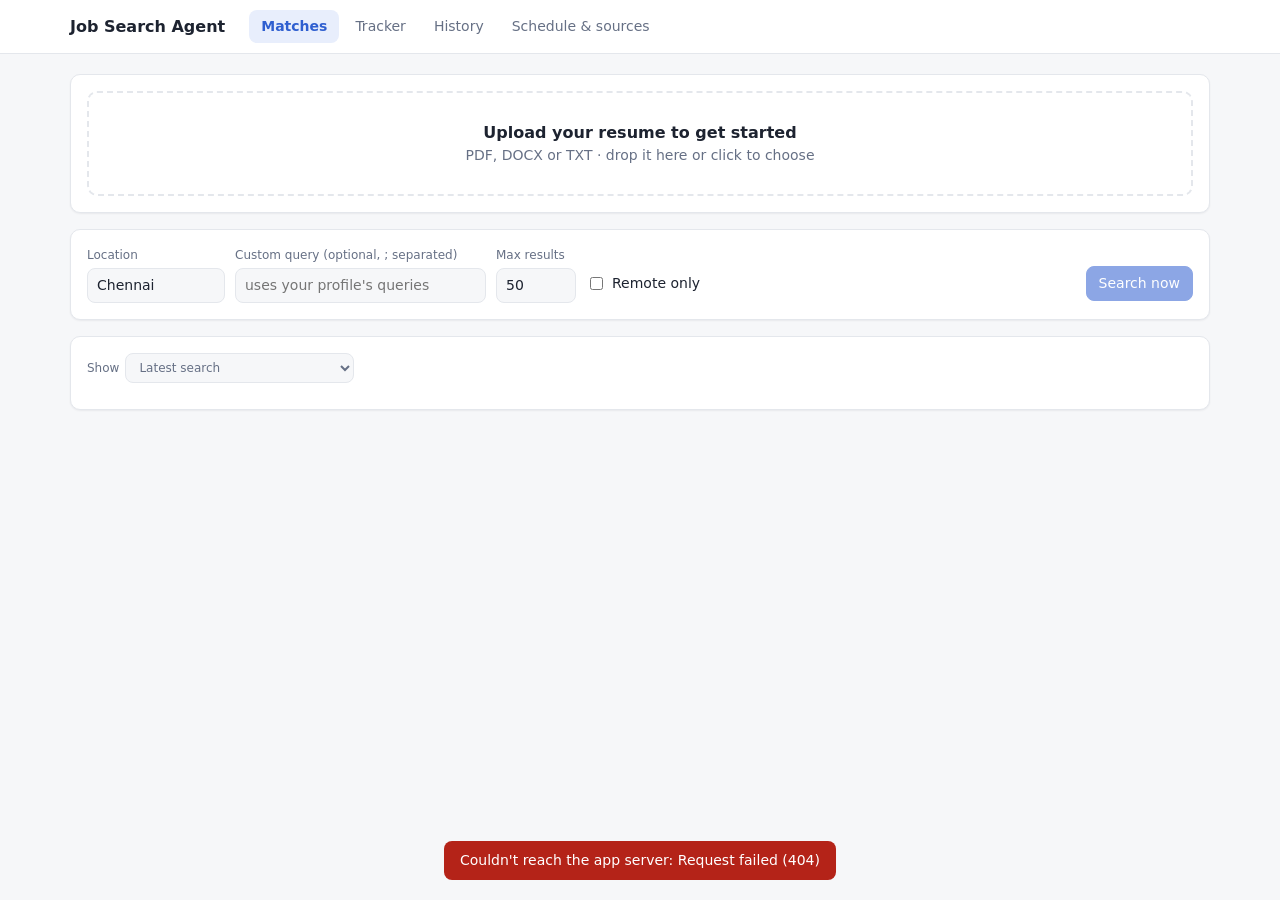
==== commit 33f4d208: "Add AI-tailored resumes and Claude as fallback AI provider Tailored resume per job: - "Tailor resume" ====
--- a/JobSearchAgent/static/index.html
+++ b/JobSearchAgent/static/index.html
@@ -100,6 +100,36 @@
   .kit h4 { margin: 18px 0 6px; font-size: 13px; text-transform: uppercase; letter-spacing: .04em; color: var(--muted); }
   .kit ul { margin: 0; padding-left: 20px; }
   .kit li { margin: 4px 0; }
+  /* ---- tailored resume */
+  dialog.wide { width: min(1040px, calc(100vw - 32px)); }
+  .tr-bar { display: flex; gap: 8px; flex-wrap: wrap; align-items: center; margin-bottom: 12px; }
+  .tr-note { border-radius: 8px; padding: 8px 12px; margin: 0 0 10px; font-size: 13px; }
+  .tr-note.warn { background: var(--warn-soft); color: var(--warn); }
+  .tr-grid { display: grid; grid-template-columns: 1fr 270px; gap: 16px; align-items: start; }
+  .tr-side { position: sticky; top: 70px; font-size: 13px; }
+  .tr-side h4:first-child { margin-top: 0; }
+  .paper { background: #fff; color: #1a1a1a; border: 1px solid var(--line); border-radius: 6px; padding: 30px 36px;
+           font: 13px/1.38 Calibri, Carlito, Arial, sans-serif; box-shadow: 0 2px 10px rgba(0,0,0,.08); }
+  .paper .p-name { font-size: 24px; font-weight: 700; text-align: center; }
+  .paper .p-center { text-align: center; }
+  .paper .p-sec { margin: 12px 0 4px; font-weight: 700; font-size: 14px; text-transform: uppercase; border-bottom: 1px solid #444; display: flex; }
+  .paper .p-row { display: flex; gap: 10px; margin-top: 6px; align-items: baseline; }
+  .paper .p-row > .grow { min-width: 0; }
+  .paper .p-right { white-space: nowrap; text-align: right; }
+  .paper .p-bul { display: flex; gap: 6px; padding-left: 4px; }
+  .paper .p-bul::before { content: "•"; }
+  .paper .p-bul > .ed { flex: 1; }
+  .paper b, .paper .b { font-weight: 700; }
+  .paper .i { font-style: italic; }
+  .ed { outline: none; border-radius: 3px; min-width: 1ch; }
+  .ed:hover { background: #eef3ff; }
+  .ed:focus { background: #e3ebff; box-shadow: 0 0 0 1px #9db4f0; }
+  .ed:empty::before { content: attr(data-ph); color: #9aa3b2; }
+  .x { visibility: hidden; border: 0; background: none; color: #b42318; cursor: pointer; font-size: 12px; padding: 0 3px; }
+  .p-bul:hover .x, .p-row:hover .x, .p-sec:hover .x, .p-entry:hover > .x-row .x { visibility: visible; }
+  .add { border: 0; background: none; color: #2f5fd0; cursor: pointer; font-size: 11px; padding: 0 0 0 14px; opacity: .55; }
+  .add:hover { opacity: 1; text-decoration: underline; }
+  @media (max-width: 860px) { .tr-grid { grid-template-columns: 1fr; } .tr-side { position: static; } .paper { padding: 18px; } }
   .hidden { display: none !important; }
   @media (max-width: 720px) {
     .tracker-item, .profile-grid { grid-template-columns: 1fr; }
@@ -256,6 +286,19 @@
   </div>
 </dialog>
 
+<dialog id="tr-dialog" class="wide">
+  <div class="dlg-head">
+    <div style="flex:1;min-width:0">
+      <div style="font-weight:600" id="tr-title"></div>
+      <div class="small muted" id="tr-sub"></div>
+    </div>
+    <span class="small muted" id="tr-saved"></span>
+    <button class="btn sm" id="tr-redo" title="Change the job description and let the AI prepare it again">Re-prepare</button>
+    <button class="btn sm" id="tr-close" aria-label="Close">✕</button>
+  </div>
+  <div class="dlg-body kit" id="tr-body"></div>
+</dialog>
+
 <script>
 "use strict";
 // ---------------------------------------------------------------- helpers
@@ -272,7 +315,7 @@
     else if (k === "href") el.setAttribute("href", safeUrl(v));
     else el.setAttribute(k, v === true ? "" : v);
   }
-  for (const c of children.flat()) {
+  for (const c of children.flat(Infinity)) {
     if (c === null || c === undefined || c === false) continue;
     el.append(c instanceof Node ? c : document.createTextNode(String(c)));
   }
@@ -282,7 +325,7 @@
   try { const url = new URL(u, location.href); return ["http:", "https:"].includes(url.protocol) ? url.href : "#"; }
   catch { return "#"; }
 }
-function clear(el, ...children) { el.replaceChildren(...children.flat().filter(Boolean)); return el; }
+function clear(el, ...children) { el.replaceChildren(...children.flat(Infinity).filter(Boolean)); return el; }
 
 async function api(path, opts = {}) {
   const init = { ...opts, headers: { ...(opts.body && !(opts.body instanceof FormData) ? { "Content-Type": "application/json" } : {}) } };
@@ -367,7 +410,7 @@
     const left = quotaLeft(src);
     if (left !== null) chips.push(h("span", { class: "chip " + (left < 15 ? "warn" : ""), title: "Free API calls left" }, `${SOURCE_LABEL[src]}: ${left} left`));
   }
-  if (!s.gemini_configured) chips.push(h("span", { class: "chip warn", title: "Add GEMINI_API_KEY to .env for AI scoring" }, "AI scoring off"));
+  if (!s.gemini_configured) chips.push(h("span", { class: "chip warn", title: "Add GEMINI_API_KEY or ANTHROPIC_API_KEY to .env for AI scoring" }, "AI scoring off"));
   clear($("#header-chips"), chips);
 }
 
@@ -607,8 +650,9 @@
           onclick: () => setJobStatus(j, j.tracking_status === st ? null : st) },
           { saved: "★ Save", applied: "✓ Applied", dismissed: "✕ Not interested" }[st])),
         h("button", { class: "btn sm", onclick: () => openKit(j) }, "✉ Cover letter & tips"),
+        tailorButton(j),
         h("button", { class: "btn sm", onclick: () => openCompany(j) }, "🏢 Company"),
-        h("span", { class: "small muted" }, "Apply via: ", linkList)),
+        h("span",{ class: "small muted" }, "Apply via: ", linkList)),
       j.description ? h("details", {}, h("summary", {}, "Job description"), h("div", { class: "desc" }, j.description)) : null));
 }
 
@@ -642,7 +686,7 @@
 async function loadKit(regenerate) {
   const job = kitJob, body = $("#kit-body"), tone = $("#kit-tone").value;
   if (!state.status?.gemini_configured) {
-    return clear(body, h("div", { class: "empty" }, "Cover letters need a Gemini API key — add GEMINI_API_KEY to .env and restart."));
+    return clear(body, h("div", { class: "empty" }, "Cover letters need an AI key — add GEMINI_API_KEY or ANTHROPIC_API_KEY to .env and restart."));
   }
   $("#kit-regen").disabled = true;
   clear(body, h("div", { class: "muted" }, h("span", { class: "spinner" }), " Writing a tailored cover letter from your resume… (10–40 seconds)"));
@@ -713,8 +757,8 @@
 function renderCompany(i) {
   const list = items => items.length ? h("ul", {}, items.map(x => h("li", {}, x))) : h("div", { class: "muted small" }, "—");
   const badge = i.grounded
-    ? h("span", { class: "chip good" }, "Live Google data")
-    : h("span", { class: "chip warn", title: "Your Gemini key can't use Google Search, so this comes from the AI's own knowledge" }, "AI estimate — not checked against live data");
+    ? h("span", { class: "chip good" }, "Live web data")
+    : h("span", { class: "chip warn", title: "Live web search wasn't available, so this comes from the AI's own knowledge" }, "AI estimate — not checked against live data");
   clear($("#co-body"),
     h("div", { class: "row", style: "margin-top:14px" }, badge, h("span", { class: "small muted" }, `Generated ${ago(i.generated_at)}`)),
     !i.known ? h("p", { class: "chip warn", style: "display:block;margin-top:10px" },
@@ -735,9 +779,277 @@
       h("li", {}, h("a", { href: s.url, target: "_blank", rel: "noopener" }, s.label))))] : null);
 }
 
+// ---------------------------------------------------------------- tailored resume
+const trDialog = $("#tr-dialog"), trBody = $("#tr-body");
+let trJob = null, trDraft = null, trSaveTimer = null, trEds = [], trFocus = null;
+state.tailored = {};  // job key -> TailoredResume (drafts that exist)
+
+$("#tr-close").addEventListener("click", () => trDialog.close());
+trDialog.addEventListener("close", () => { if (trSaveTimer) trFlush(); });
+$("#tr-redo").addEventListener("click", () => renderTailorSetup(trDraft?.job_description));
+
+const tailoredFileUrl = (key, name) => `/api/tailored-resume/${encodeURIComponent(key)}/files/${encodeURIComponent(name)}`;
+
+async function loadTailoredIndex() {
+  try { state.tailored = Object.fromEntries((await api("/api/tailored-resumes")).map(d => [d.job_key, d])); }
+  catch { state.tailored = {}; }
+}
+
+function tailorButton(j) {
+  const has = j.key && state.tailored[j.key];
+  return h("button", { class: "btn sm", onclick: () => openTailor(j),
+    title: has ? "Open your tailored resume for this job" : "AI rewrites your saved resume for this job description" },
+    has ? "📄 Tailored resume ✓" : "📄 Tailor resume");
+}
+
+function tailoredFileLinks(key) {
+  const files = state.tailored[key]?.files || [];
+  if (!files.length) return null;
+  return h("span", { class: "small" }, files.map(f => h("a", { href: tailoredFileUrl(key, f.filename),
+    title: `${f.filename} · ${fmtDateTime(f.created_at)}` }, "⬇ " + f.format.toUpperCase())).flatMap((a, i) => i ? [" · ", a] : [a]));
+}
+
+function refreshTailorButtons() {
+  if (state.search) renderJobs();
+  if (!$("#tab-tracker").classList.contains("hidden")) loadTracker();
+}
+
+async function openTailor(job) {
+  if (trSaveTimer) await trFlush();
+  trJob = job; trDraft = null;
+  $("#tr-title").textContent = `Tailored resume — ${job.title}`;
+  $("#tr-sub").textContent = `${job.company} · ${job.location}`;
+  $("#tr-saved").textContent = "";
+  $("#tr-redo").classList.add("hidden");
+  trDialog.showModal();
+  if (!state.status?.gemini_configured)
+    return clear(trBody, h("div", { class: "empty" }, "Tailored resumes need an AI key — add GEMINI_API_KEY or ANTHROPIC_API_KEY to .env and restart."));
+  if (!state.profile)
+    return clear(trBody, h("div", { class: "empty" }, "Upload your original resume first — it's the reference for every tailored version."));
+  clear(trBody, h("div", { class: "muted" }, h("span", { class: "spinner" }), " Loading…"));
+  if (job.key) {
+    try {
+      const d = await api(`/api/tailored-resume/${encodeURIComponent(job.key)}`);
+      if (job === trJob) showDraft(d);
+      return;
+    } catch (e) { if (e.status !== 404 && job === trJob) toast(e.message, true); }
+  }
+  if (job === trJob) renderTailorSetup();
+}
+
+function renderTailorSetup(prefill) {
+  const job = trJob, redo = !!trDraft;
+  const jd = h("textarea", { rows: 14, placeholder: "Paste the full job description here…" }, prefill ?? job.description ?? "");
+  const hint = h("div", { class: "tr-note warn" }, "This description looks short or cut off. For a better result, open the job page, copy the full description and paste it here. ",
+    h("a", { href: job.url, target: "_blank", rel: "noopener" }, "Open job page ↗"));
+  const update = () => hint.classList.toggle("hidden", jd.value.trim().length >= 600);
+  jd.addEventListener("input", update);
+  $("#tr-redo").classList.add("hidden");
+  clear(trBody,
+    h("p", { class: "muted", style: "margin-top:0" }, "The AI rewrites your saved original resume for this job: it reorders, rewords and brings forward matching keywords, using only facts from your resume. ",
+      "You get an editable one-page preview first. Files are created only when you click Generate."),
+    h("h4", {}, "Job description"), hint, jd,
+    h("div", { class: "row", style: "margin-top:10px" },
+      h("button", { class: "btn primary", onclick: () => prepareTailored(jd.value, redo) }, redo ? "Re-prepare (replaces your edits)" : "✨ Prepare tailored resume"),
+      redo ? h("button", { class: "btn", onclick: () => showDraft(trDraft) }, "Cancel") : null));
+  update();
+}
+
+async function prepareTailored(jdText, regenerate) {
+  const job = trJob;
+  clear(trBody, h("div", { class: "muted" }, h("span", { class: "spinner" }), " Tailoring your resume to this job… (20–60 seconds)"));
+  try {
+    const d = await api("/api/tailored-resume", { method: "POST", body: { job, job_description: jdText.trim(), regenerate } });
+    state.tailored[d.job_key] = d;
+    if (!job.key) job.key = d.job_key;
+    if (job === trJob) showDraft(d);
+    refreshTailorButtons();
+  } catch (e) { if (job === trJob) { toast(e.message, true); renderTailorSetup(jdText); } }
+}
+
+function showDraft(d) {
+  trDraft = d;
+  $("#tr-redo").classList.remove("hidden");
+  $("#tr-saved").textContent = d.updated_at ? `Saved ${ago(d.updated_at)}` : "";
+  clear(trBody,
+    h("div", { class: "tr-bar", id: "tr-bar" }),
+    h("div", { id: "tr-warn" }),
+    h("div", { class: "tr-grid" },
+      h("div", {},
+        h("div", { class: "small muted", style: "margin-bottom:6px" }, "Click any text to edit it. Enter adds a bullet, ✕ removes one. Changes save automatically."),
+        h("div", { class: "paper", id: "tr-paper" })),
+      h("div", { class: "tr-side", id: "tr-side" })));
+  renderPaper(); renderTailorInfo();
+}
+
+function renderTailorInfo() {
+  const d = trDraft, c = d.coverage, f = d.fit;
+  const list = items => items.length ? h("ul", {}, items.map(i => h("li", {}, i))) : h("div", { class: "muted small" }, "—");
+  clear($("#tr-bar"),
+    c.total ? h("span", { class: "chip " + (c.after > c.before ? "good" : ""), title: "Important job-description keywords found: original → tailored" },
+      `JD keywords: ${c.before}/${c.total} → ${c.after}/${c.total}`) : null,
+    h("span", { class: "chip " + (f.fits ? "good" : "bad") },
+      f.fits ? `Fits on 1 page (${f.font_size}pt)` : `${f.pages} pages even at ${f.font_size}pt — remove some bullets`),
+    h("span", { class: "grow" }),
+    h("button", { class: "btn primary", onclick: e => trGenerate("pdf", e.currentTarget) }, "⬇ Generate PDF"),
+    h("button", { class: "btn primary", onclick: e => trGenerate("docx", e.currentTarget) }, "⬇ Generate DOCX"));
+  clear($("#tr-warn"), d.warnings.map(w => h("div", { class: "tr-note warn" }, "⚠ ", w)));
+  clear($("#tr-side"),
+    h("h4", {}, "Keywords from the job"),
+    c.keywords.length ? h("div", { class: "skills" }, c.keywords.map(k => h("span", {
+      class: "chip " + (k.in_tailored ? "good" : "warn"),
+      title: k.in_tailored ? (k.in_original ? "In your original and tailored resume" : "Brought forward by tailoring") : "Not in the tailored resume" },
+      (k.in_tailored ? "✓ " : "✗ ") + k.term + (k.in_tailored && !k.in_original ? " ★" : "")))) : list([]),
+    h("div", { class: "small muted" }, "★ = newly visible after tailoring"),
+    h("h4", {}, "Gaps — not added"),
+    d.gaps.length ? h("div", { class: "small muted" }, "The job asks for these but your resume doesn't show them. Add one only if it's true.") : null,
+    list(d.gaps),
+    h("h4", {}, "What the AI changed"), list(d.changes),
+    d.files.length ? [h("h4", {}, "Generated files"), h("ul", {}, d.files.map(x => h("li", {},
+      h("a", { href: tailoredFileUrl(d.job_key, x.filename) }, x.filename),
+      h("div", { class: "small muted" }, fmtDateTime(x.created_at)))))] : null);
+}
+
+// ---- editable preview
+function ed(obj, key, ph, cls = "", opts = {}) {
+  const el = h("span", { class: "ed " + cls, contenteditable: "true", "data-ph": ph }, opts.text ?? obj[key] ?? "");
+  el._ref = [obj, key];
+  el.addEventListener("input", () => {
+    const text = el.innerText.replace(/\s+/g, " ").trim();
+    obj[key] = opts.list ? text.split(",").map(s => s.trim()).filter(Boolean) : text;
+    trChanged();
+  });
+  el.addEventListener("paste", e => {
+    e.preventDefault();
+    document.execCommand("insertText", false, e.clipboardData.getData("text/plain").replace(/\s+/g, " "));
+  });
+  el.addEventListener("keydown", e => {
+    if (e.key === "Enter") { e.preventDefault(); opts.onEnter?.(); }
+    else if (e.key === "Backspace" && !el.innerText.trim() && opts.onEmptyBackspace) { e.preventDefault(); opts.onEmptyBackspace(); }
+  });
+  trEds.push(el);
+  return el;
+}
+
+function bulletList(arr) {
+  const edit = (fn, focus) => { fn(); trFocus = focus; trChanged(true); };
+  return [
+    arr.map((b, i) => h("div", { class: "p-bul" },
+      ed(arr, i, "Describe what you did and the result…", "", {
+        onEnter: () => edit(() => arr.splice(i + 1, 0, ""), [arr, i + 1]),
+        onEmptyBackspace: () => edit(() => arr.splice(i, 1), i ? [arr, i - 1] : null) }),
+      h("button", { class: "x", title: "Remove bullet", onclick: () => edit(() => arr.splice(i, 1), null) }, "✕"))),
+    h("button", { class: "add", onclick: () => edit(() => arr.push(""), [arr, arr.length]) }, "+ bullet")];
+}
+
+function renderPaper() {
+  const r = trDraft.resume, c = r.contact;
+  trEds = [];
+  const changed = fn => () => { fn(); trChanged(true); };
+  const sec = (title, onAdd, addLabel) => h("div", { class: "p-sec" }, h("span", { class: "grow" }, title),
+    onAdd ? h("button", { class: "add", onclick: changed(onAdd) }, addLabel) : null);
+  const remove = (arr, i, what) => h("button", { class: "x", title: `Remove this ${what}`,
+    onclick: () => { if (confirm(`Remove this ${what} from the tailored resume?`)) { arr.splice(i, 1); trChanged(true); } } }, "✕");
+  const entry = (arr, i, left, right, what, bullets) => h("div", { class: "p-entry" },
+    h("div", { class: "p-row" }, h("div", { class: "grow" }, left), h("div", { class: "p-right" }, right), remove(arr, i, what)),
+    bullets ? bulletList(bullets) : null);
+
+  const sections = {
+    summary: [sec("Professional Summary"), h("div", {}, ed(r, "summary", "2–3 line summary aimed at this role"))],
+    skills: [sec("Skills", () => r.skills.push({ category: "", items: [] }), "+ group"),
+      r.skills.map((g, i) => h("div", { class: "p-row", style: "margin-top:1px" },
+        h("div", { class: "grow" }, h("span", { class: "b" }, ed(g, "category", "Category")), ": ",
+          ed(g, "items", "skill, skill, …", "", { list: true, text: g.items.join(", ") })),
+        remove(r.skills, i, "skill group")))],
+    experience: [sec("Experience", () => r.experience.push({ title: "", company: "", location: "", dates: "", bullets: [""] }), "+ role"),
+      r.experience.map((e, i) => entry(r.experience, i,
+        [h("span", { class: "b" }, ed(e, "title", "Job title")), " | ", ed(e, "company", "Company")],
+        [ed(e, "location", "Location"), " | ", ed(e, "dates", "Dates")], "role", e.bullets))],
+    projects: [sec("Projects", () => r.projects.push({ name: "", tech: "", dates: "", bullets: [""] }), "+ project"),
+      r.projects.map((p, i) => entry(r.projects, i,
+        [h("span", { class: "b" }, ed(p, "name", "Project name")), " | ", h("span", { class: "i" }, ed(p, "tech", "Technologies"))],
+        [ed(p, "dates", "Dates")], "project", p.bullets))],
+    education: [sec("Education", () => r.education.push({ degree: "", institution: "", location: "", dates: "", details: "" }), "+ education"),
+      r.education.map((e, i) => entry(r.education, i,
+        [h("span", { class: "b" }, ed(e, "degree", "Degree")), " | ", ed(e, "institution", "Institution"), ", ",
+          ed(e, "location", "Location"), " | ", ed(e, "details", "CGPA / %")],
+        [ed(e, "dates", "Years")], "education entry", null))],
+    certifications: [sec("Certifications"), bulletList(r.certifications)],
+    achievements: [sec("Achievements"), bulletList(r.achievements)],
+  };
+  // Same order as the generated file: projects come first when there's no work experience to show.
+  const projectsFirst = r.projects.length && !r.experience.some(e => e.bullets.some(b => b.trim()));
+  const order = ["summary", "skills", ...(projectsFirst ? ["projects", "experience"] : ["experience", "projects"]),
+    "education", "certifications", "achievements"];
+
+  clear($("#tr-paper"),
+    h("div", { class: "p-name" }, ed(c, "name", "Your name")),
+    h("div", { class: "p-center" }, ed(c, "headline", "Headline (target role)")),
+    h("div", { class: "p-center", style: "font-size:12px" }, ed(c, "location", "City"), " | ", ed(c, "phone", "Phone"), " | ",
+      ed(c, "email", "Email"), c.links.map((_, i) => [" | ", ed(c.links, i, "Link")])),
+    order.map(k => sections[k]));
+
+  if (trFocus) {
+    const [obj, key] = trFocus;
+    const el = trEds.find(x => x._ref[0] === obj && x._ref[1] === key);
+    trFocus = null;
+    if (el) { el.focus(); getSelection().selectAllChildren(el); getSelection().collapseToEnd(); }
+  }
+}
+
+function trChanged(structural = false) {
+  $("#tr-saved").textContent = "Unsaved changes…";
+  if (structural) renderPaper();
+  clearTimeout(trSaveTimer);
+  trSaveTimer = setTimeout(trFlush, 1200);
+}
+
+async function trFlush() {
+  clearTimeout(trSaveTimer); trSaveTimer = null;
+  const d = trDraft;
+  if (!d) return;
+  $("#tr-saved").textContent = "Saving…";
+  try {
+    const saved = await api(`/api/tailored-resume/${encodeURIComponent(d.job_key)}`, { method: "PUT", body: d.resume });
+    // Keep the local resume object (you may have typed meanwhile); take the recomputed checks.
+    Object.assign(d, { coverage: saved.coverage, warnings: saved.warnings, fit: saved.fit, updated_at: saved.updated_at });
+    state.tailored[d.job_key] = d;
+    if (trDraft === d) { if (!trSaveTimer) $("#tr-saved").textContent = "Saved ✓"; renderTailorInfo(); }
+  } catch (e) { $("#tr-saved").textContent = "Not saved"; toast(e.message, true); }
+}
+
+async function trGenerate(fmt, btn) {
+  const d = trDraft;
+  clearTimeout(trSaveTimer); trSaveTimer = null;
+  const label = btn.textContent;
+  btn.disabled = true; btn.textContent = "Generating…";
+  try {
+    const res = await fetch(`/api/tailored-resume/${encodeURIComponent(d.job_key)}/generate?format=${fmt}`, {
+      method: "POST", headers: { "Content-Type": "application/json" }, body: JSON.stringify(d.resume) });
+    if (!res.ok) {
+      const err = await res.json().catch(() => ({}));
+      throw new Error((Array.isArray(err.detail) ? err.detail.map(x => x.msg).join("; ") : err.detail) || `Generate failed (${res.status})`);
+    }
+    const blob = await res.blob();
+    const name = /filename="([^"]+)"/.exec(res.headers.get("Content-Disposition") || "")?.[1] || `resume.${fmt}`;
+    const a = document.createElement("a");
+    a.href = URL.createObjectURL(blob); a.download = name;
+    document.body.append(a); a.click(); a.remove();
+    setTimeout(() => URL.revokeObjectURL(a.href), 10000);
+    const pages = Number(res.headers.get("X-Page-Count")) || 1;
+    toast(pages > 1 ? `Saved ${name}, but it runs to ${pages} pages. Remove a few bullets and generate again.` : `Saved ${name}`, pages > 1);
+    const fresh = await api(`/api/tailored-resume/${encodeURIComponent(d.job_key)}`);
+    Object.assign(d, { files: fresh.files, coverage: fresh.coverage, warnings: fresh.warnings, fit: fresh.fit, updated_at: fresh.updated_at });
+    state.tailored[d.job_key] = d;
+    if (trDraft === d) { $("#tr-saved").textContent = "Saved ✓"; renderTailorInfo(); }
+    refreshTailorButtons();
+  } catch (e) { toast(e.message, true); }
+  finally { btn.disabled = false; btn.textContent = label; }
+}
+
 // ---------------------------------------------------------------- tracker
 async function loadTracker() {
-  const items = await api("/api/tracker");
+  const [items] = await Promise.all([api("/api/tracker"), loadTailoredIndex()]);
   const counts = Object.fromEntries(STATUSES.map(s => [s, items.filter(i => i.status === s).length]));
   const filters = [["active", "Active", items.filter(i => !["rejected", "dismissed"].includes(i.status)).length],
     ...STATUSES.map(s => [s, STATUS_LABEL[s], counts[s]])];
@@ -769,7 +1081,9 @@
       h("div", { style: "margin-top:6px" }, notes)),
     h("div", { class: "row", style: "align-items:flex-start" }, select,
       h("button", { class: "btn sm", onclick: () => openKit(j) }, "✉ Cover letter"),
+      tailorButton(j),
       h("button", { class: "btn sm", onclick: () => openCompany(j) }, "🏢 Company"),
+      tailoredFileLinks(t.key),
       h("button", { class: "btn sm", onclick: async () => {
         try { await api(`/api/tracker/${encodeURIComponent(t.key)}`, { method: "DELETE" }); loadTracker(); loadStatus(); }
         catch (e) { toast(e.message, true); } } }, "Remove")));
@@ -816,7 +1130,7 @@
         h("td", {}, src.needs_key ? h("span", { class: "chip " + (src.configured ? "good" : "warn") }, src.configured ? "configured" : "not set") : h("span", { class: "muted small" }, "not needed")),
         h("td", {}, left !== null ? `${left}${q?.reset_at ? ` · resets ${new Date(q.reset_at).toLocaleDateString()}` : ""}` : src.needs_key && src.configured ? h("span", { class: "muted small" }, "checked on next search") : "—"));
     }),
-    h("tr", {}, h("td", {}, "Gemini (AI scoring)"), h("td", { class: "small muted" }, s.gemini_model),
+    h("tr", {}, h("td", {}, "AI (scoring, letters, resumes)"), h("td", { class: "small muted" }, s.ai_providers || "GEMINI_API_KEY / ANTHROPIC_API_KEY"),
       h("td", {}, h("span", { class: "chip " + (s.gemini_configured ? "good" : "warn") }, s.gemini_configured ? "configured" : "not set")), h("td", {}, "—")));
 }
 function renderScheduleState() {
@@ -861,7 +1175,7 @@
 // ---------------------------------------------------------------- boot
 (async function boot() {
   try {
-    await Promise.all([loadStatus(), loadProfile()]);
+    await Promise.all([loadStatus(), loadProfile(), loadTailoredIndex()]);
     await loadLatestSearch();
     if (state.status.schedule.running) pollSchedule();
     if (location.hash.length > 1) showTab(location.hash.slice(1));
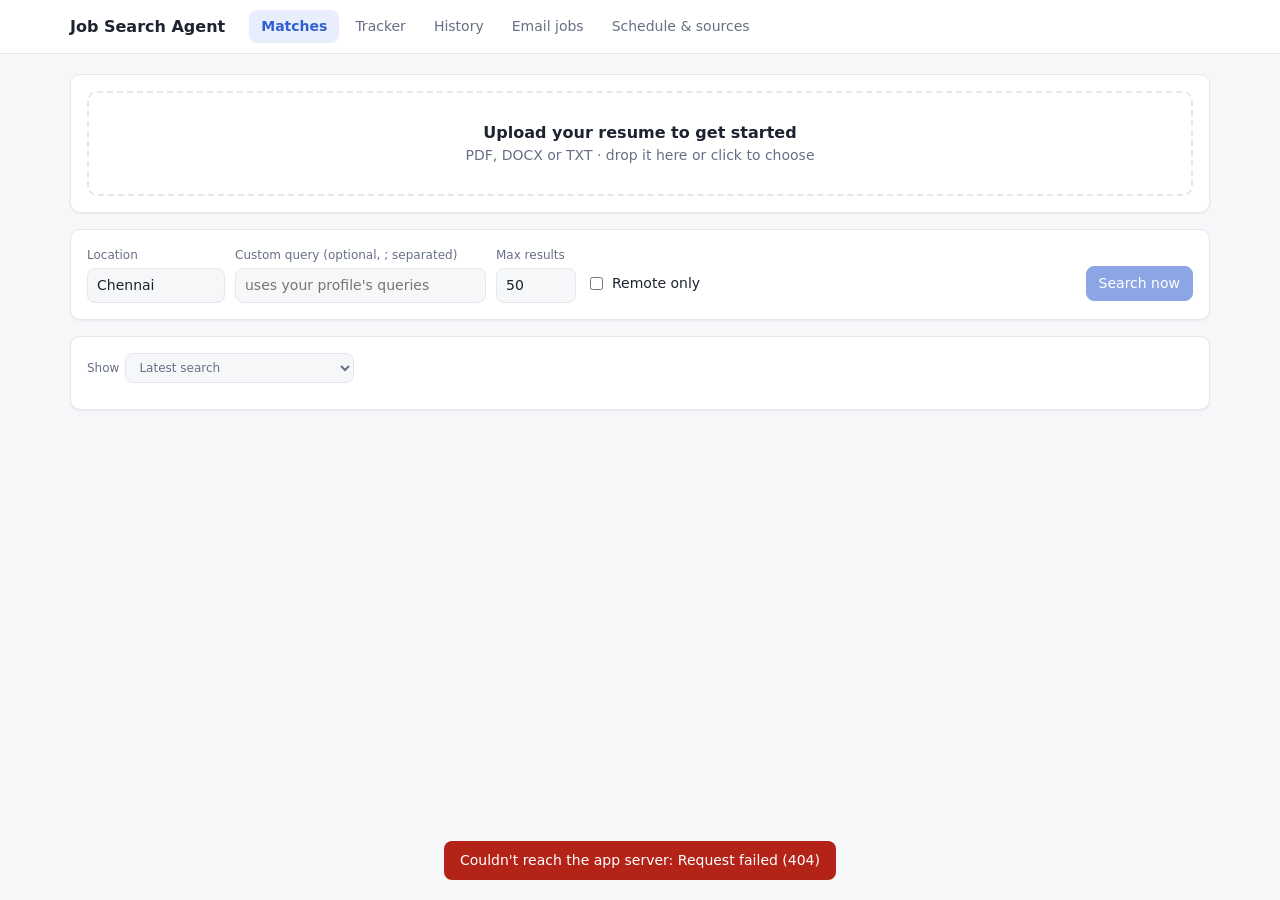
==== commit f01b5afd: "Added mail jobs also here" ====
--- a/JobSearchAgent/static/index.html
+++ b/JobSearchAgent/static/index.html
@@ -89,6 +89,7 @@
              border-radius: 50%; animation: spin .8s linear infinite; vertical-align: -2px; }
   @keyframes spin { to { transform: rotate(360deg); } }
   .empty { text-align: center; padding: 30px; color: var(--muted); }
+  .email-card { border-top: 1px solid var(--line); padding: 12px 0; }
   a.btn { text-decoration: none; color: inherit; display: inline-block; }
   dialog { border: 1px solid var(--line); border-radius: 14px; background: var(--panel); color: var(--text);
            width: min(860px, calc(100vw - 32px)); max-height: calc(100vh - 48px); padding: 0; }
@@ -146,6 +147,7 @@
       <button data-tab="matches" class="active">Matches</button>
       <button data-tab="tracker">Tracker <span id="tracker-count" class="muted"></span></button>
       <button data-tab="history">History</button>
+      <button data-tab="email">Email jobs</button>
       <button data-tab="settings">Schedule &amp; sources</button>
     </nav>
     <span class="grow"></span>
@@ -230,6 +232,29 @@
     </div>
   </section>
 
+  <!-- ============================ EMAIL JOBS ============================ -->
+  <section id="tab-email" class="hidden">
+    <div class="panel">
+      <h2>Email accounts</h2>
+      <p class="muted small" style="margin-top:0">Connect Gmail and Outlook/Hotmail with read-only access. Sign-in tokens stay in your operating-system credential store.</p>
+      <div id="email-accounts"></div>
+    </div>
+    <div class="panel">
+      <div class="row" style="margin-bottom:10px">
+        <h2 style="margin:0">Job opportunities from email</h2>
+        <span class="grow"></span>
+        <button class="btn primary" id="email-scan" title="Only fetches mail received since the last check">Check new emails</button>
+        <label class="inline small muted">or rescan last
+          <select id="email-days"><option value="7" selected>7 days</option><option value="30">30 days</option><option value="90">90 days</option></select>
+        </label>
+        <button class="btn sm" id="email-rescan">Rescan</button>
+      </div>
+      <p class="muted small" style="margin-top:0">Finds job-related messages from LinkedIn, Indeed and Naukri. Each check only reads mail received since the previous one (the daily schedule checks automatically); results are kept here for 60 days. Email contents are scanned locally by the app and aren't sent to an AI service.</p>
+      <div id="email-scan-info" class="muted small" style="margin-bottom:6px"></div>
+      <div id="email-results"><div class="empty">Connect an account, then check your emails.</div></div>
+    </div>
+  </section>
+
   <!-- ============================ SETTINGS ============================ -->
   <section id="tab-settings" class="hidden">
     <div class="panel">
@@ -369,7 +394,8 @@
 const STATUS_LABEL = { saved: "Saved", applied: "Applied", interviewing: "Interviewing", offer: "Offer", rejected: "Rejected", dismissed: "Dismissed" };
 
 // ---------------------------------------------------------------- state
-const state = { status: null, profile: null, search: null, filter: "all", sort: "score", trackerFilter: "active" };
+const state = { status: null, profile: null, search: null, filter: "all", sort: "score", trackerFilter: "active",
+  emailAccounts: [], emailJobs: [], emailErrors: [] };
 
 // ---------------------------------------------------------------- tabs
 $$("#tabs button").forEach(b => b.addEventListener("click", () => showTab(b.dataset.tab)));
@@ -381,6 +407,7 @@
   $$("main > section").forEach(s => s.classList.toggle("hidden", s.id !== `tab-${name}`));
   if (name === "tracker") loadTracker();
   if (name === "history") loadHistory();
+  if (name === "email") { loadEmailAccounts(); loadSavedEmailJobs(); }
   if (name === "settings") renderSettings();
 }
 
@@ -1140,7 +1167,7 @@
     sc.settings.enabled && !sc.running ? h("div", {}, "Next run: ", h("b", {}, fmtDateTime(sc.next_run_at))) : null,
     st.last_attempt_at ? h("div", {}, "Last run: ", fmtDateTime(st.last_attempt_at), " — ",
       h("span", { class: "chip " + (st.last_status === "ok" ? "good" : st.last_status === "error" ? "bad" : "warn") }, st.last_status),
-      " ", st.last_message, st.last_search_id ? [" · ", h("a", { href: "#", onclick: e => { e.preventDefault(); openSearch(st.last_search_id); } }, "open results")] : null)
+      " ", st.last_message, st.last_email_message ? ` · ${st.last_email_message}` : "", st.last_search_id ? [" · ", h("a", { href: "#", onclick: e => { e.preventDefault(); openSearch(st.last_search_id); } }, "open results")] : null)
       : h("div", { class: "muted" }, "Hasn't run yet."));
 }
 $("#sc-save").addEventListener("click", async () => {
@@ -1172,13 +1199,122 @@
   } finally { polling = false; }
 }
 
+// ---------------------------------------------------------------- email opportunities
+function renderEmailAccounts() {
+  const root = $("#email-accounts");
+  clear(root, state.emailAccounts.map(account => {
+    const label = account.provider === "google" ? "Gmail" : "Hotmail / Outlook";
+    const actions = account.connected
+      ? [h("span", { class: "chip good" }, `Connected: ${account.email}`),
+        h("button", { class: "btn sm", onclick: async () => {
+          try {
+            await api(`/api/emails/accounts/${account.provider}`, { method: "DELETE" });
+            await loadEmailAccounts();
+            toast(`${label} disconnected`);
+          } catch (e) { toast(e.message, true); }
+        } }, "Disconnect")]
+      : account.configured
+        ? [h("a", { class: "btn sm primary", href: `/api/emails/connect/${account.provider}` }, `Connect ${label}`)]
+        : [h("span", { class: "muted small" }, "Add this provider's OAuth client ID and secret to .env, then restart the app.")];
+    return h("div", { class: "email-card row" },
+      h("strong", {}, label), h("span", { class: "grow" }), ...actions);
+  }));
+}
+
+async function loadEmailAccounts() {
+  try {
+    const response = await api("/api/emails/accounts");
+    state.emailAccounts = response.accounts;
+    renderEmailAccounts();
+  } catch (e) {
+    clear($("#email-accounts"), h("div", { class: "chip bad" }, e.message));
+  }
+}
+
+function renderEmailJobs() {
+  const root = $("#email-results");
+  const errors = state.emailErrors.map(err => h("div", { class: "chip bad", style: "display:block;margin-bottom:8px" },
+    `${err.provider === "google" ? "Gmail" : "Hotmail / Outlook"}${err.account ? ` (${err.account})` : ""}: ${err.message}`));
+  if (!state.emailJobs.length) {
+    clear(root, [...errors, h("div", { class: "empty" }, "No job emails found yet.")]);
+    return;
+  }
+  const counts = {};
+  const newCount = state.emailJobs.filter(job => job.is_new).length;
+  state.emailJobs.forEach(job => { counts[job.portal] = (counts[job.portal] || 0) + 1; });
+  const summary = h("div", { class: "muted small", style: "margin-bottom:6px" },
+    `${state.emailJobs.length} job emails` + (newCount ? ` (${newCount} new)` : "") + " · " + Object.entries(counts).map(([p, n]) => `${p}: ${n}`).join(" · "));
+  clear(root, [...errors, summary, ...state.emailJobs.map(job => h("article", { class: "email-card" },
+    h("div", { class: "row" },
+      h("span", { class: "chip accent" }, job.portal),
+      job.is_new ? h("span", { class: "chip good" }, "New") : null,
+      h("span", { class: "muted small" }, `${job.account} · ${fmtDateTime(job.received_at)}`)),
+    h("h3", { style: "margin:6px 0 2px" },
+      job.message_url
+        ? h("a", { href: job.message_url, target: "_blank", rel: "noopener noreferrer" }, job.subject)
+        : job.subject),
+    h("div", { class: "muted small" }, job.sender),
+    job.preview ? h("p", { class: "reason" }, job.preview) : null,
+    job.links.length ? h("div", { class: "actions" },
+      job.links.map(link => h("a", { class: "btn sm", href: link.url, target: "_blank", rel: "noopener noreferrer" }, link.label)))
+      : null))]);
+}
+
+function renderEmailScanInfo(response) {
+  const parts = [];
+  if (response.last_scan_at) parts.push(`Last checked ${fmtDateTime(response.last_scan_at)}`);
+  Object.entries(response.scanned_since || {}).forEach(([p, since]) =>
+    parts.push(`${p === "google" ? "Gmail" : "Hotmail"} since ${fmtDateTime(since)}`));
+  $("#email-scan-info").textContent = parts.join(" · ");
+}
+
+async function loadSavedEmailJobs() {
+  try {
+    const response = await api("/api/emails/jobs");
+    state.emailJobs = response.jobs;
+    state.emailErrors = [];
+    renderEmailScanInfo(response);
+    if (response.jobs.length || response.last_scan_at) renderEmailJobs();
+  } catch (e) { /* the accounts panel already reports problems */ }
+}
+
+async function searchEmailJobs(full) {
+  const buttons = [$("#email-scan"), $("#email-rescan")];
+  buttons.forEach(b => b.disabled = true);
+  clear($("#email-results"), h("div", { class: "empty" }, h("span", { class: "spinner" }),
+    full ? " Rescanning connected inboxes…" : " Checking for new job emails…"));
+  try {
+    const query = full ? `full=true&days=${encodeURIComponent($("#email-days").value)}` : "full=false&days=7";
+    const response = await api(`/api/emails/scan?${query}&limit=100`, { method: "POST" });
+    state.emailJobs = response.jobs;
+    state.emailErrors = response.errors;
+    renderEmailScanInfo(response);
+    renderEmailJobs();
+    if (response.errors.length) toast(`${response.errors.length} inbox(es) couldn't be searched`, true);
+    else toast(response.new_count ? `${response.new_count} new job email(s)` : "No new job emails");
+  } catch (e) {
+    clear($("#email-results"), h("div", { class: "chip bad" }, e.message));
+    toast(e.message, true);
+  } finally {
+    buttons.forEach(b => b.disabled = false);
+  }
+}
+$("#email-scan").addEventListener("click", () => searchEmailJobs(false));
+$("#email-rescan").addEventListener("click", () => searchEmailJobs(true));
+
 // ---------------------------------------------------------------- boot
 (async function boot() {
   try {
     await Promise.all([loadStatus(), loadProfile(), loadTailoredIndex()]);
     await loadLatestSearch();
     if (state.status.schedule.running) pollSchedule();
-    if (location.hash.length > 1) showTab(location.hash.slice(1));
+    const params = new URLSearchParams(location.search);
+    if (params.has("email_connected")) toast("Email account connected");
+    if (params.has("email_error")) toast(params.get("email_error"), true);
+    if (params.has("email_connected") || params.has("email_error")) {
+      history.replaceState(null, "", `${location.pathname}#email`);
+      showTab("email");
+    } else if (location.hash.length > 1) showTab(location.hash.slice(1));
   } catch (e) { toast("Couldn't reach the app server: " + e.message, true); }
   setInterval(() => loadStatus().catch(() => {}), 60000);
 })();
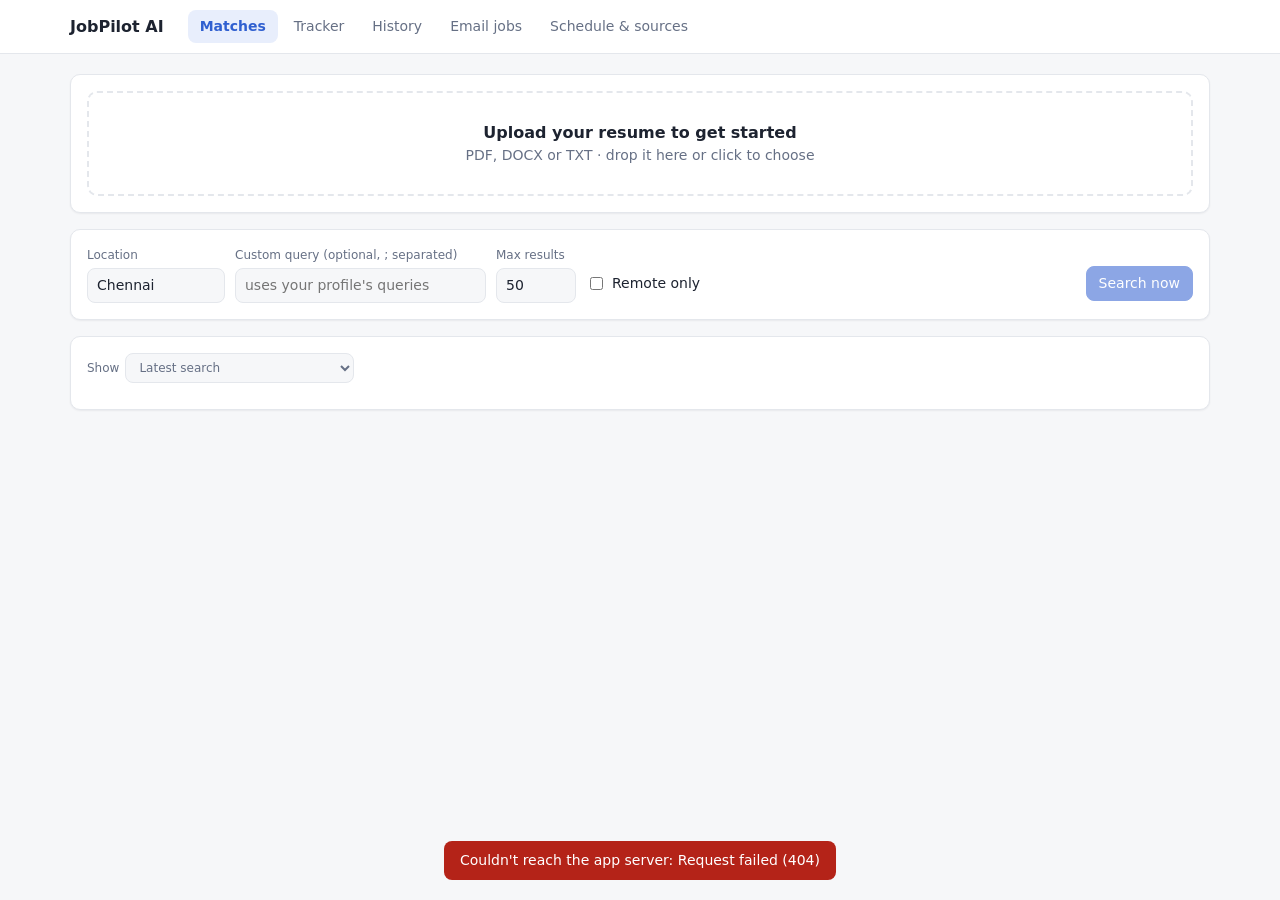
==== commit f7d58a3f: "rename the job search to Job Pilot" ====
--- a/JobSearchAgent/static/index.html
+++ b/JobSearchAgent/static/index.html
@@ -3,7 +3,7 @@
 <head>
 <meta charset="utf-8">
 <meta name="viewport" content="width=device-width, initial-scale=1">
-<title>Job Search Agent</title>
+<title>JobPilot AI</title>
 <style>
   :root {
     --bg: #f6f7f9; --panel: #fff; --text: #1d2330; --muted: #667085; --line: #e4e7ec;
@@ -142,7 +142,7 @@
 <body>
 <header>
   <div class="bar">
-    <span class="brand">Job Search Agent</span>
+    <span class="brand">JobPilot AI</span>
     <nav id="tabs">
       <button data-tab="matches" class="active">Matches</button>
       <button data-tab="tracker">Tracker <span id="tracker-count" class="muted"></span></button>
